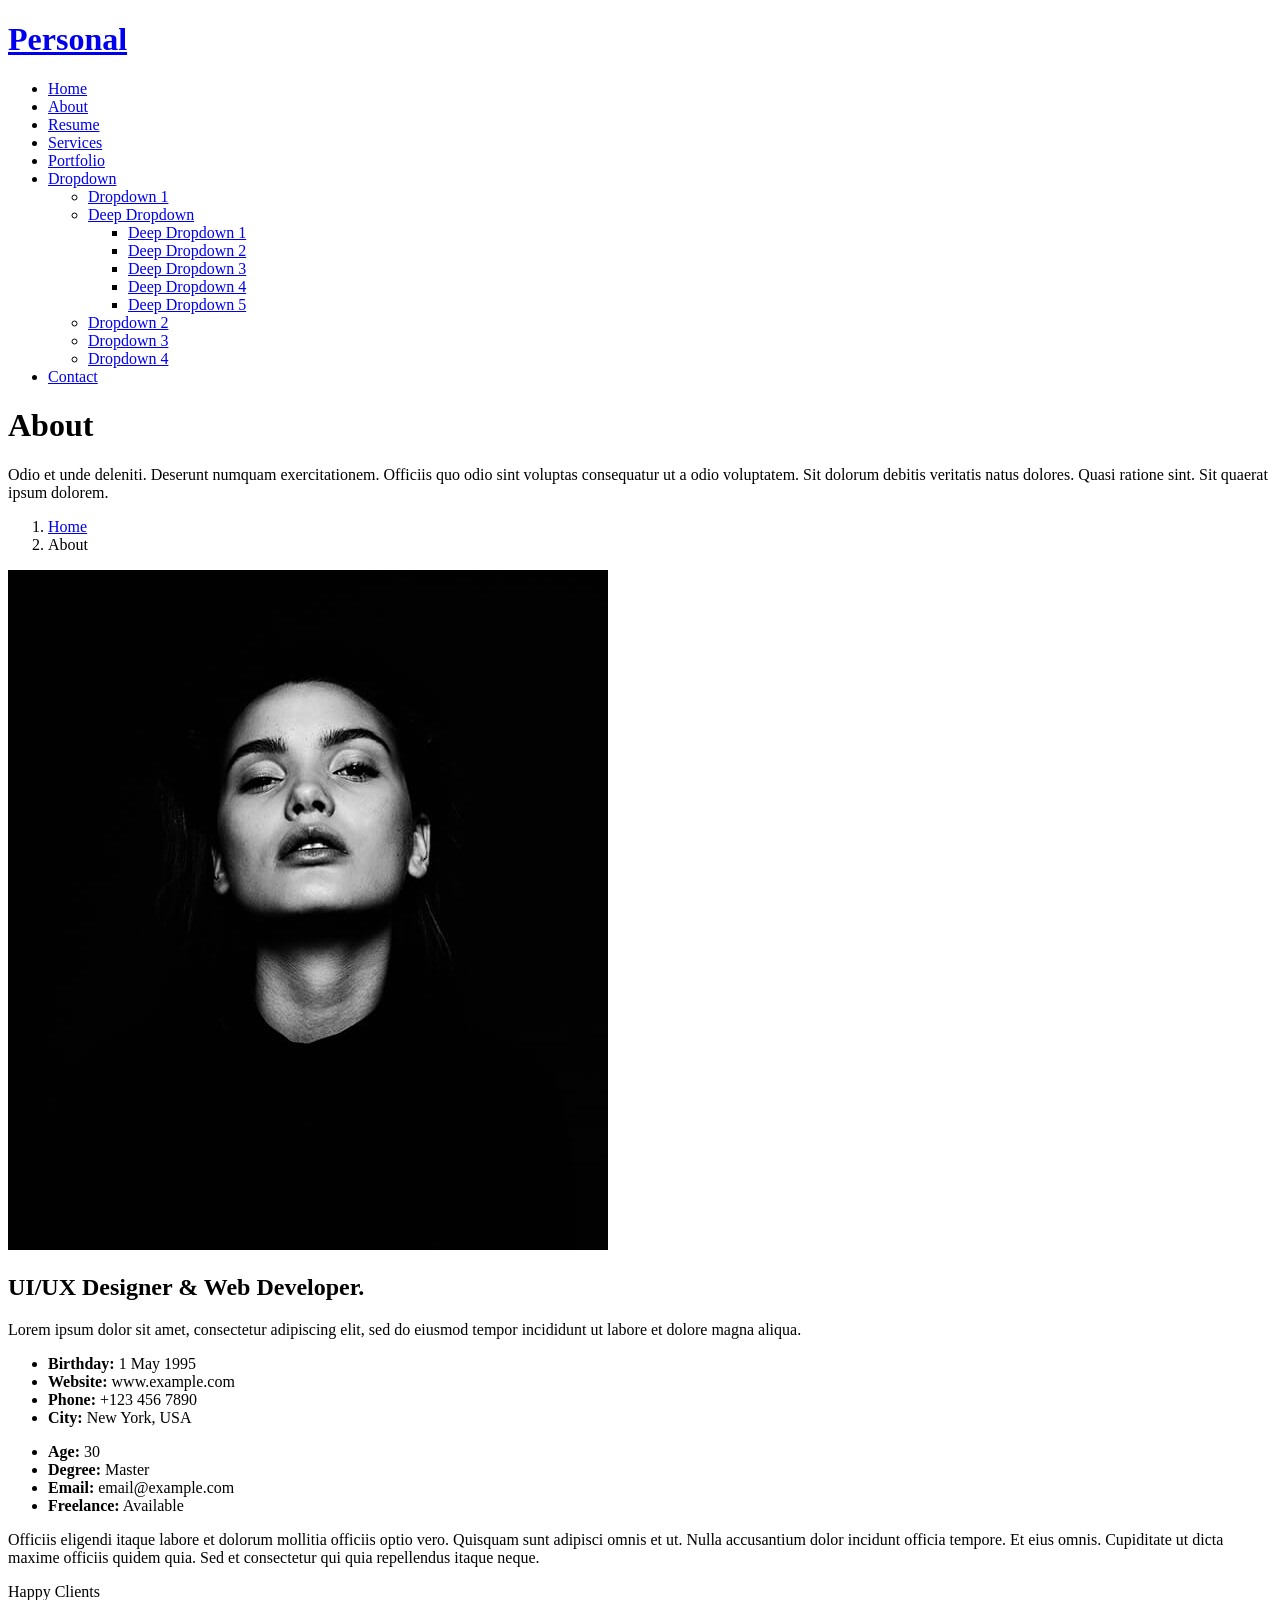
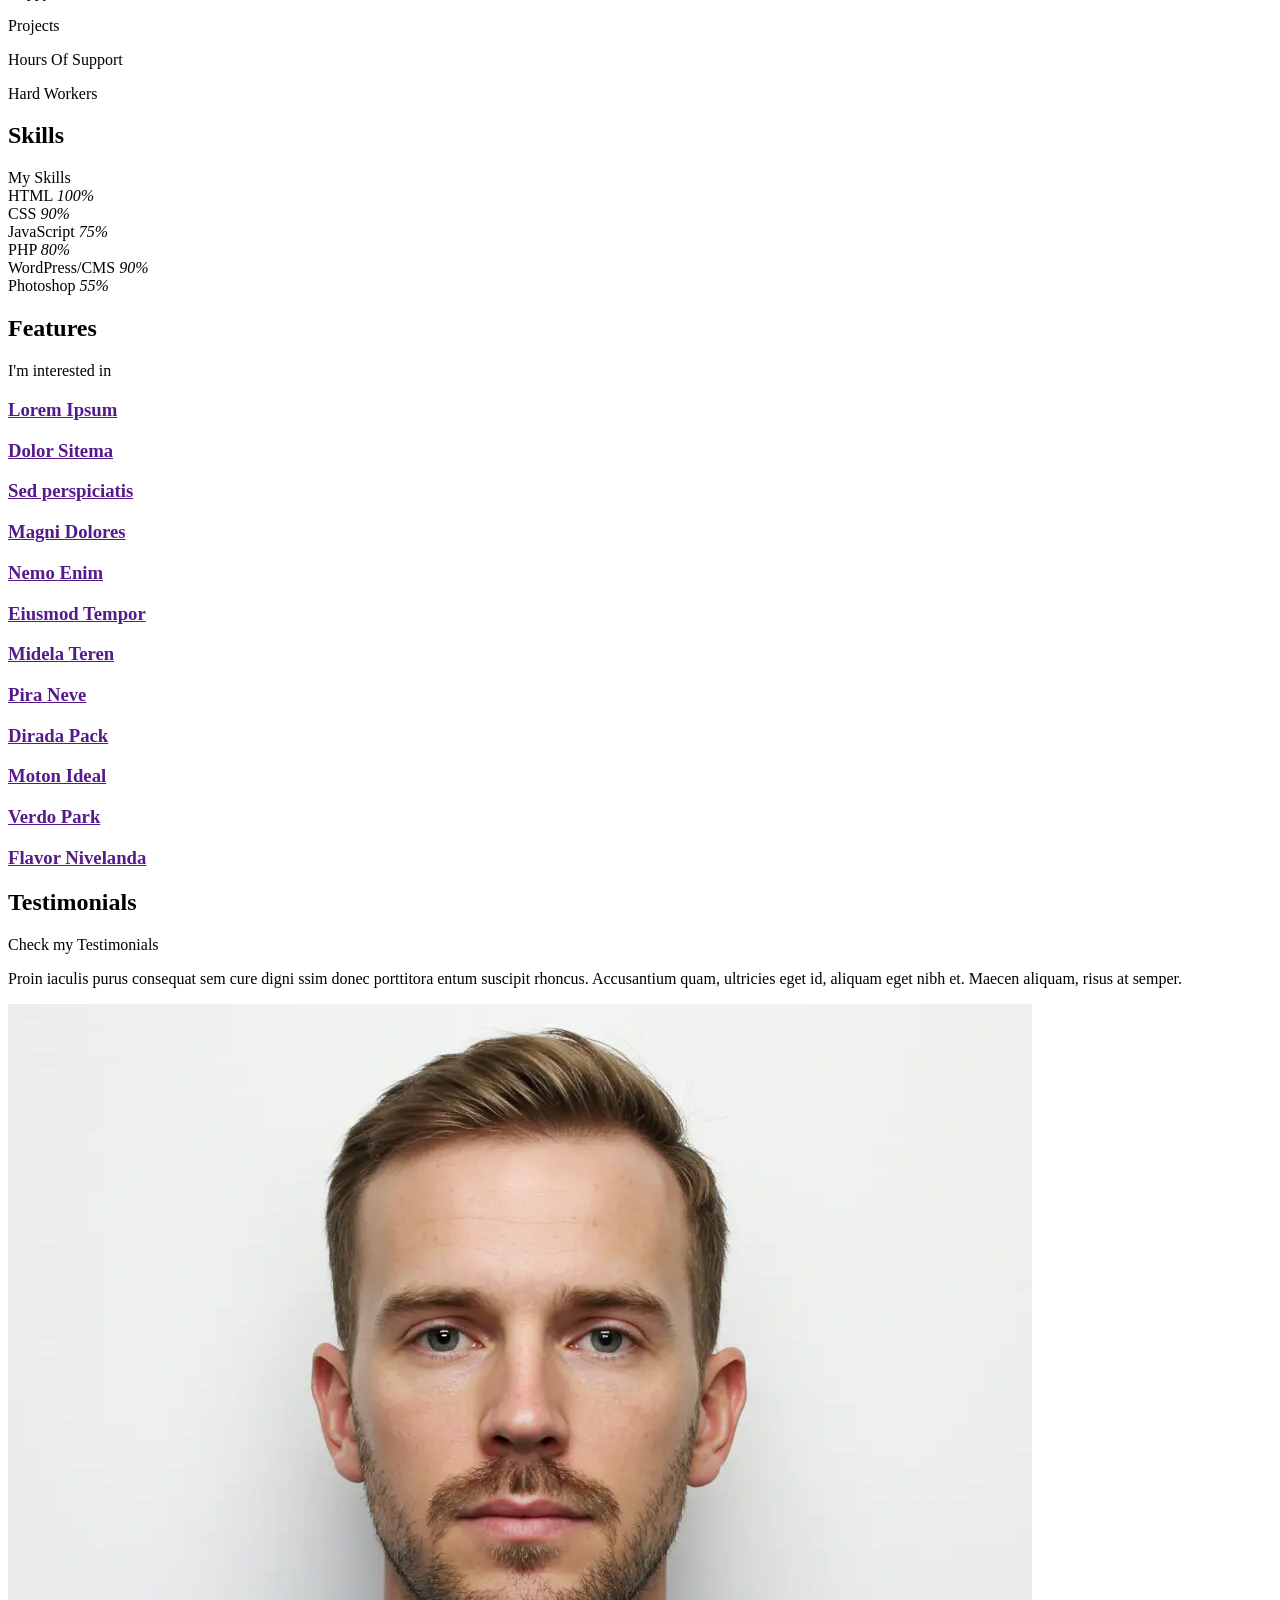
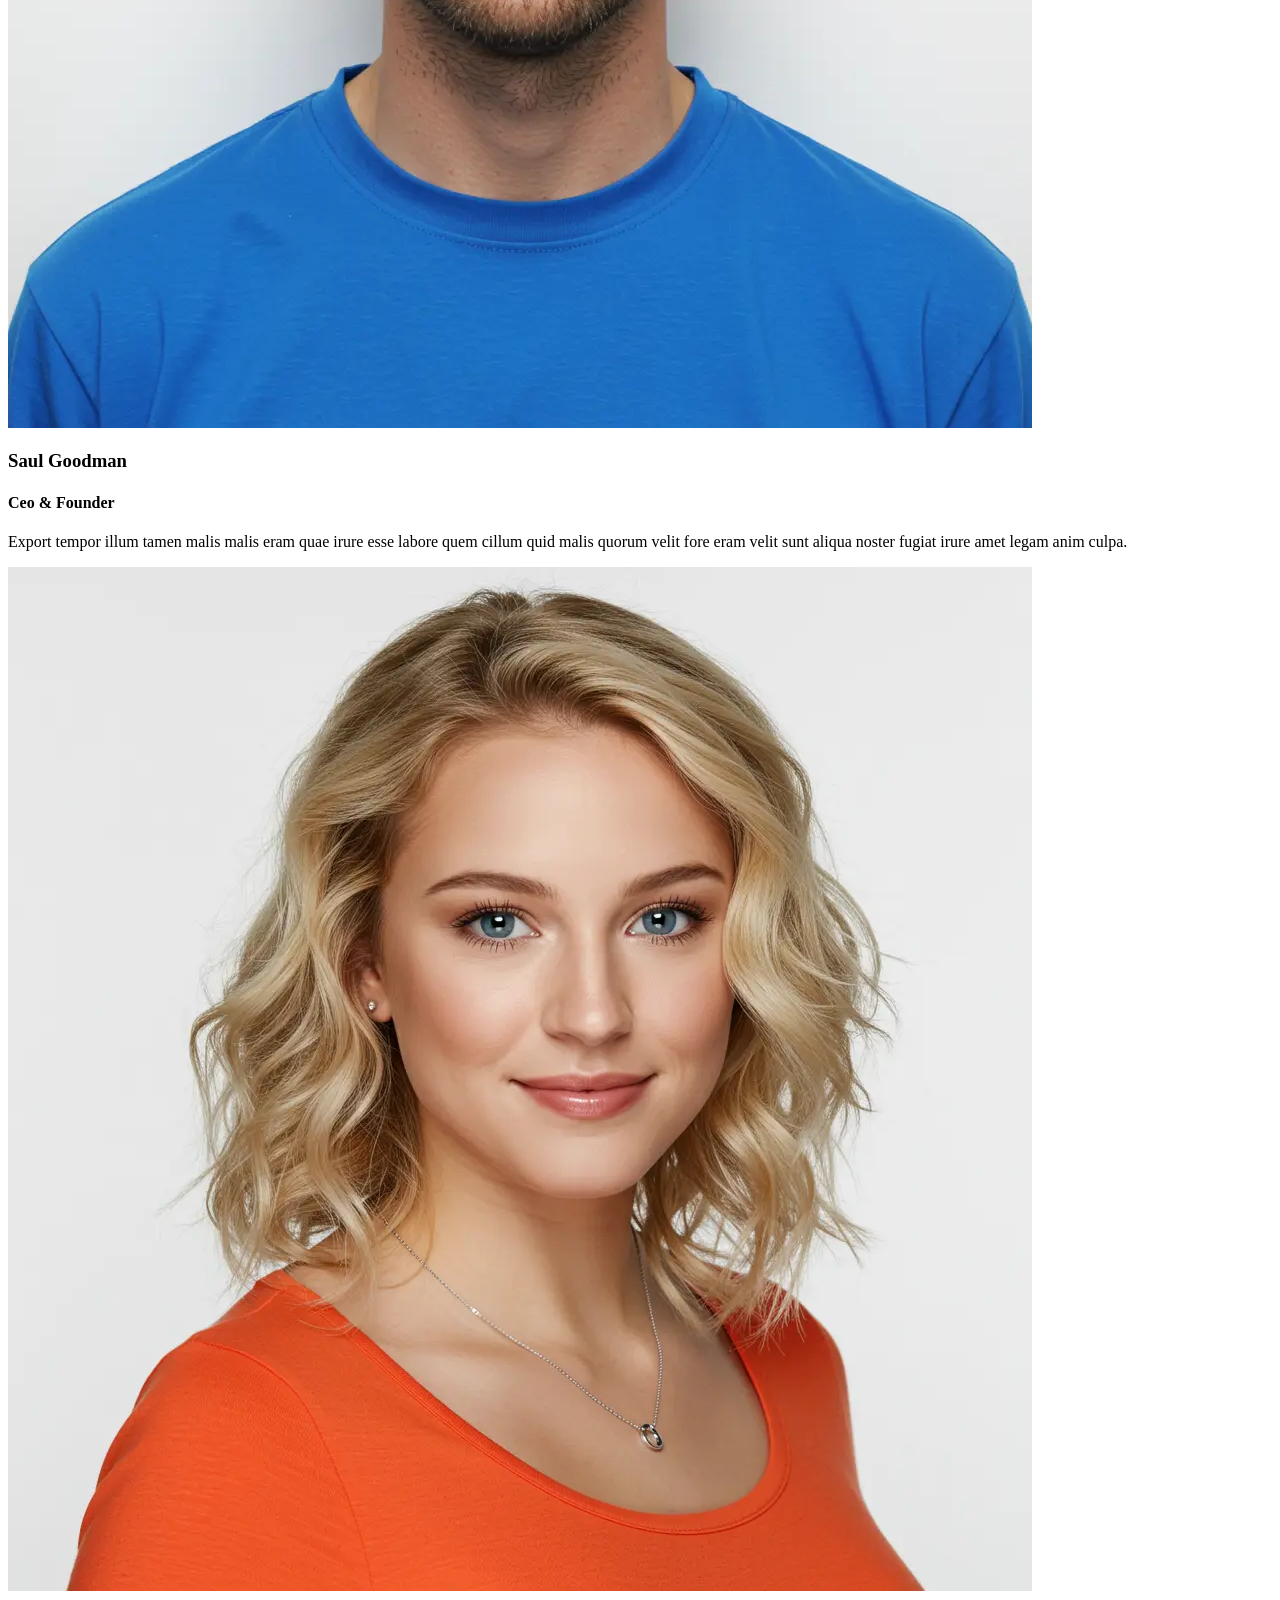
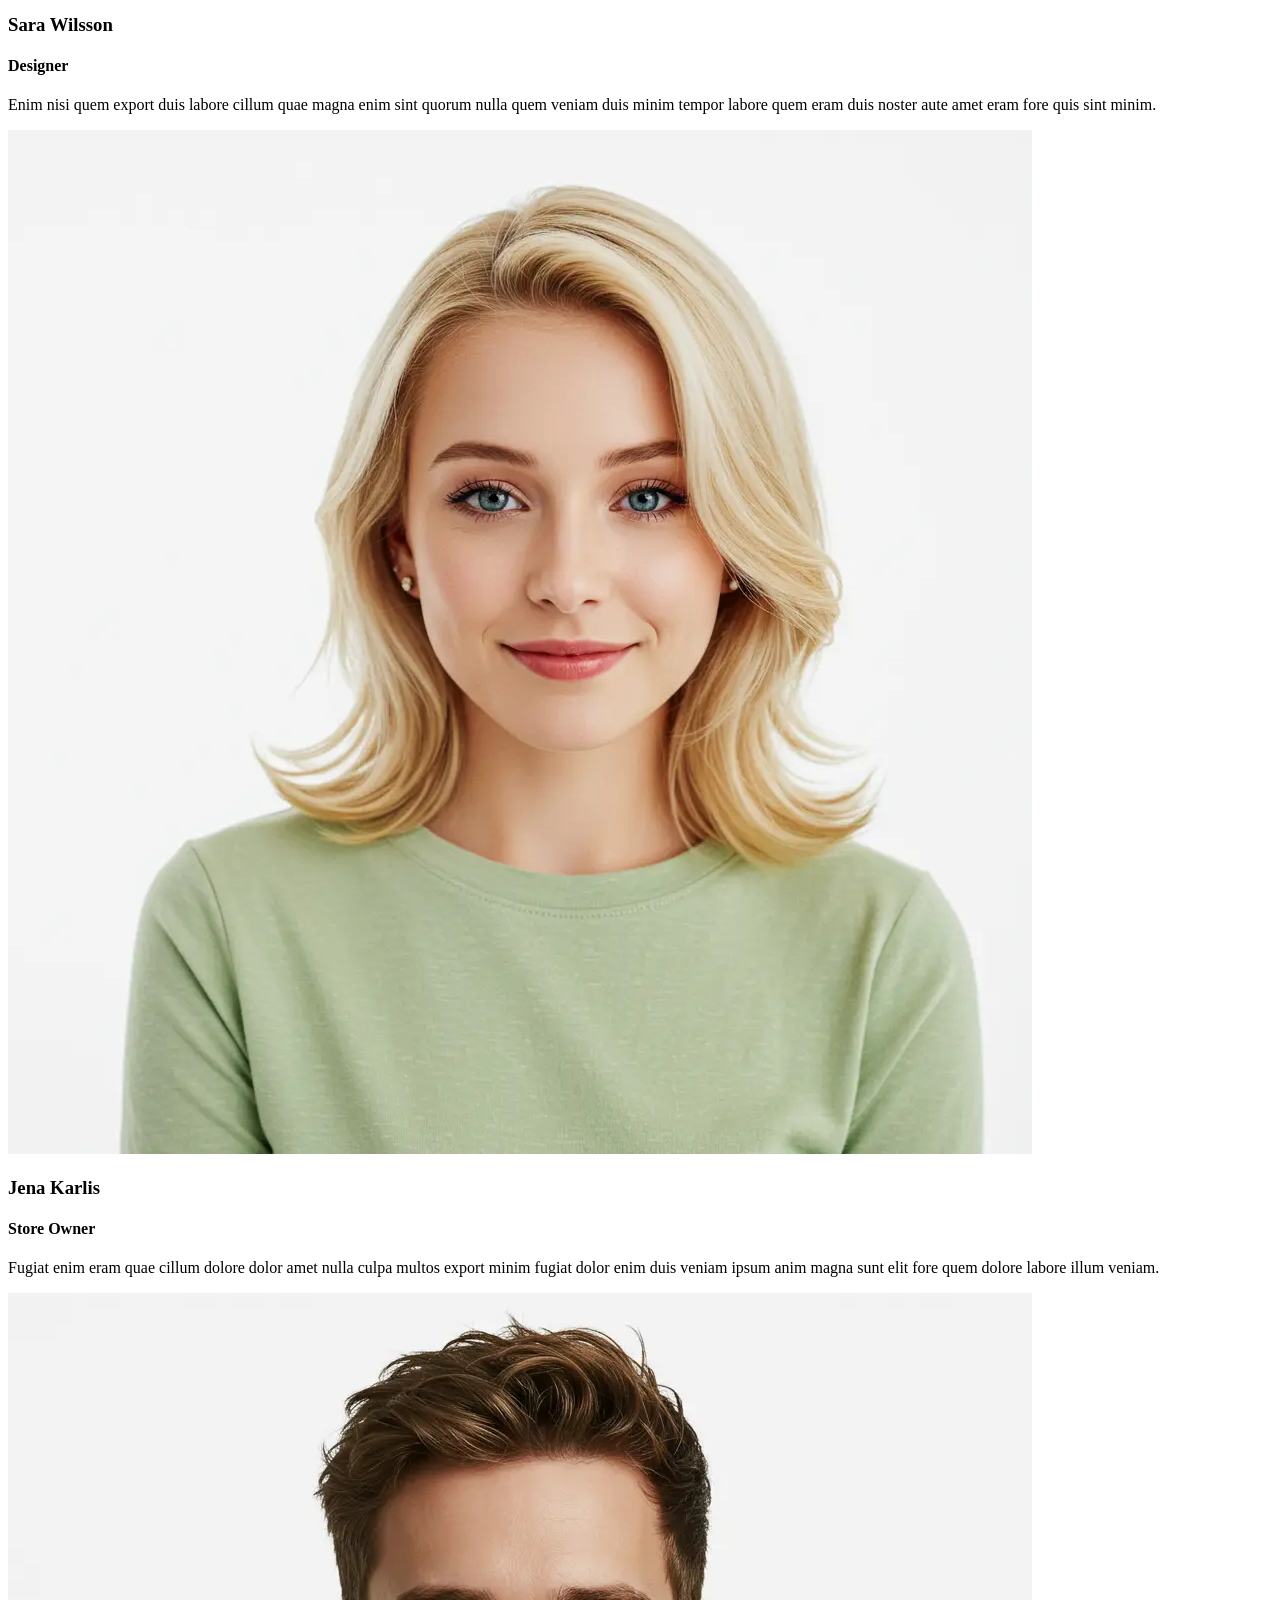
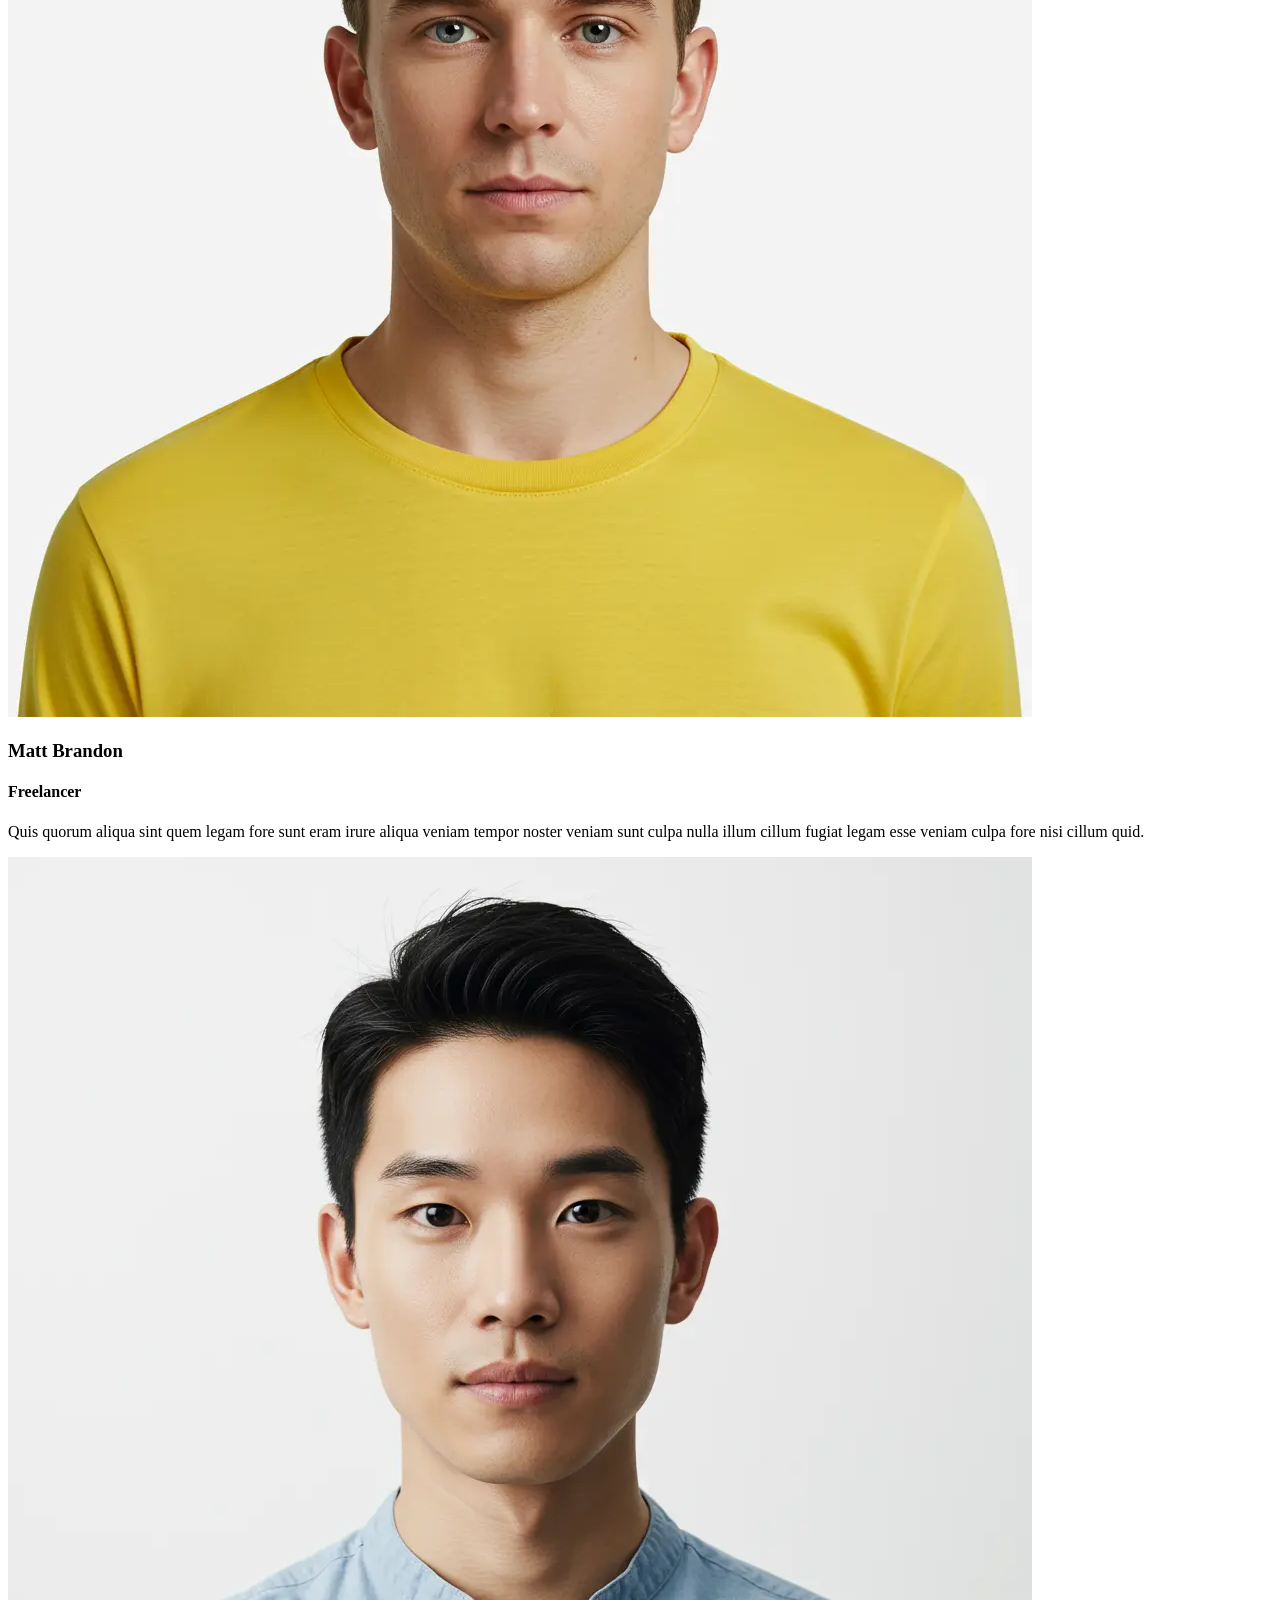
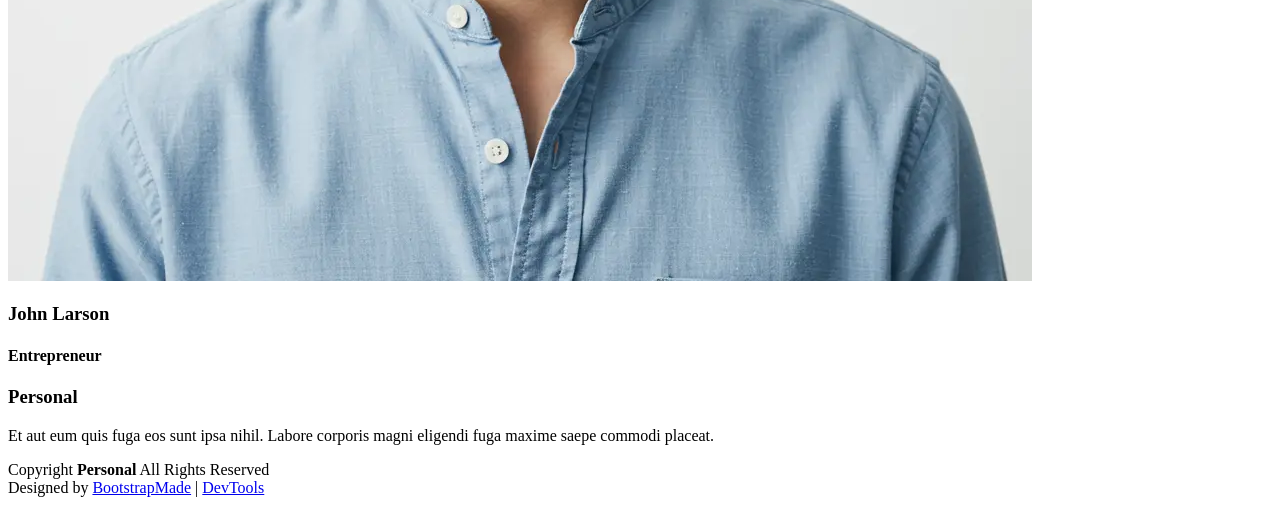
==== about.html @ 56491e55 "premier import" ====
<!DOCTYPE html>
<html lang="en">

<head>
  <meta charset="utf-8">
  <meta content="width=device-width, initial-scale=1.0" name="viewport">
  <title>About - Personal Bootstrap Template</title>
  <meta name="description" content="">
  <meta name="keywords" content="">

  <!-- Favicons -->
  <link href="assets/img/favicon.png" rel="icon">
  <link href="assets/img/apple-touch-icon.png" rel="apple-touch-icon">

  <!-- Fonts -->
  <link href="https://fonts.googleapis.com" rel="preconnect">
  <link href="https://fonts.gstatic.com" rel="preconnect" crossorigin>
  <link href="https://fonts.googleapis.com/css2?family=Roboto:ital,wght@0,100;0,300;0,400;0,500;0,700;0,900;1,100;1,300;1,400;1,500;1,700;1,900&family=Poppins:ital,wght@0,100;0,200;0,300;0,400;0,500;0,600;0,700;0,800;0,900;1,100;1,200;1,300;1,400;1,500;1,600;1,700;1,800;1,900&family=Raleway:ital,wght@0,100;0,200;0,300;0,400;0,500;0,600;0,700;0,800;0,900;1,100;1,200;1,300;1,400;1,500;1,600;1,700;1,800;1,900&display=swap" rel="stylesheet">

  <!-- Vendor CSS Files -->
  <link href="assets/vendor/bootstrap/css/bootstrap.min.css" rel="stylesheet">
  <link href="assets/vendor/bootstrap-icons/bootstrap-icons.css" rel="stylesheet">
  <link href="assets/vendor/aos/aos.css" rel="stylesheet">
  <link href="assets/vendor/swiper/swiper-bundle.min.css" rel="stylesheet">
  <link href="assets/vendor/glightbox/css/glightbox.min.css" rel="stylesheet">

  <!-- Main CSS File -->
  <link href="assets/css/main.css" rel="stylesheet">

  <!-- =======================================================
  * Template Name: Personal
  * Template URL: https://bootstrapmade.com/personal-free-resume-bootstrap-template/
  * Updated: Mar 05 2025 with Bootstrap v5.3.3
  * Author: BootstrapMade.com
  * License: https://bootstrapmade.com/license/
  ======================================================== -->
</head>

<body class="about-page">

  <header id="header" class="header d-flex align-items-center fixed-top">
    <div class="container-fluid container-xl position-relative d-flex align-items-center justify-content-between">

      <a href="index.html" class="logo d-flex align-items-center">
        <!-- Uncomment the line below if you also wish to use an image logo -->
        <!-- <img src="assets/img/logo.webp" alt=""> -->
        <h1 class="sitename">Personal</h1>
      </a>

      <nav id="navmenu" class="navmenu">
        <ul>
          <li><a href="index.html">Home</a></li>
          <li><a href="about.html" class="active">About</a></li>
          <li><a href="resume.html">Resume</a></li>
          <li><a href="services.html">Services</a></li>
          <li><a href="portfolio.html">Portfolio</a></li>
          <li class="dropdown"><a href="#"><span>Dropdown</span> <i class="bi bi-chevron-down toggle-dropdown"></i></a>
            <ul>
              <li><a href="#">Dropdown 1</a></li>
              <li class="dropdown"><a href="#"><span>Deep Dropdown</span> <i class="bi bi-chevron-down toggle-dropdown"></i></a>
                <ul>
                  <li><a href="#">Deep Dropdown 1</a></li>
                  <li><a href="#">Deep Dropdown 2</a></li>
                  <li><a href="#">Deep Dropdown 3</a></li>
                  <li><a href="#">Deep Dropdown 4</a></li>
                  <li><a href="#">Deep Dropdown 5</a></li>
                </ul>
              </li>
              <li><a href="#">Dropdown 2</a></li>
              <li><a href="#">Dropdown 3</a></li>
              <li><a href="#">Dropdown 4</a></li>
            </ul>
          </li>
          <li><a href="contact.html">Contact</a></li>
        </ul>
        <i class="mobile-nav-toggle d-xl-none bi bi-list"></i>
      </nav>

    </div>
  </header>

  <main class="main">

    <!-- Page Title -->
    <div class="page-title" data-aos="fade">
      <div class="heading">
        <div class="container">
          <div class="row d-flex justify-content-center text-center">
            <div class="col-lg-8">
              <h1>About</h1>
              <p class="mb-0">Odio et unde deleniti. Deserunt numquam exercitationem. Officiis quo odio sint voluptas consequatur ut a odio voluptatem. Sit dolorum debitis veritatis natus dolores. Quasi ratione sint. Sit quaerat ipsum dolorem.</p>
            </div>
          </div>
        </div>
      </div>
      <nav class="breadcrumbs">
        <div class="container">
          <ol>
            <li><a href="index.html">Home</a></li>
            <li class="current">About</li>
          </ol>
        </div>
      </nav>
    </div><!-- End Page Title -->

    <!-- About Section -->
    <section id="about" class="about section">

      <div class="container" data-aos="fade-up" data-aos-delay="100">

        <div class="row gy-4 justify-content-center">
          <div class="col-lg-4">
            <img src="assets/img/profile-img.jpg" class="img-fluid" alt="">
          </div>
          <div class="col-lg-8 content">
            <h2>UI/UX Designer &amp; Web Developer.</h2>
            <p class="fst-italic py-3">
              Lorem ipsum dolor sit amet, consectetur adipiscing elit, sed do eiusmod tempor incididunt ut labore et dolore
              magna aliqua.
            </p>
            <div class="row">
              <div class="col-lg-6">
                <ul>
                  <li><i class="bi bi-chevron-right"></i> <strong>Birthday:</strong> <span>1 May 1995</span></li>
                  <li><i class="bi bi-chevron-right"></i> <strong>Website:</strong> <span>www.example.com</span></li>
                  <li><i class="bi bi-chevron-right"></i> <strong>Phone:</strong> <span>+123 456 7890</span></li>
                  <li><i class="bi bi-chevron-right"></i> <strong>City:</strong> <span>New York, USA</span></li>
                </ul>
              </div>
              <div class="col-lg-6">
                <ul>
                  <li><i class="bi bi-chevron-right"></i> <strong>Age:</strong> <span>30</span></li>
                  <li><i class="bi bi-chevron-right"></i> <strong>Degree:</strong> <span>Master</span></li>
                  <li><i class="bi bi-chevron-right"></i> <strong>Email:</strong> <span>email@example.com</span></li>
                  <li><i class="bi bi-chevron-right"></i> <strong>Freelance:</strong> <span>Available</span></li>
                </ul>
              </div>
            </div>
            <p class="py-3">
              Officiis eligendi itaque labore et dolorum mollitia officiis optio vero. Quisquam sunt adipisci omnis et ut. Nulla accusantium dolor incidunt officia tempore. Et eius omnis.
              Cupiditate ut dicta maxime officiis quidem quia. Sed et consectetur qui quia repellendus itaque neque.
            </p>
          </div>
        </div>

      </div>

    </section><!-- /About Section -->

    <!-- Stats Section -->
    <section id="stats" class="stats section">

      <div class="container" data-aos="fade-up" data-aos-delay="100">

        <div class="row gy-4">

          <div class="col-lg-3 col-md-6 d-flex flex-column align-items-center">
            <i class="bi bi-emoji-smile"></i>
            <div class="stats-item">
              <span data-purecounter-start="0" data-purecounter-end="232" data-purecounter-duration="1" class="purecounter"></span>
              <p>Happy Clients</p>
            </div>
          </div><!-- End Stats Item -->

          <div class="col-lg-3 col-md-6 d-flex flex-column align-items-center">
            <i class="bi bi-journal-richtext"></i>
            <div class="stats-item">
              <span data-purecounter-start="0" data-purecounter-end="521" data-purecounter-duration="1" class="purecounter"></span>
              <p>Projects</p>
            </div>
          </div><!-- End Stats Item -->

          <div class="col-lg-3 col-md-6 d-flex flex-column align-items-center">
            <i class="bi bi-headset"></i>
            <div class="stats-item">
              <span data-purecounter-start="0" data-purecounter-end="1463" data-purecounter-duration="1" class="purecounter"></span>
              <p>Hours Of Support</p>
            </div>
          </div><!-- End Stats Item -->

          <div class="col-lg-3 col-md-6 d-flex flex-column align-items-center">
            <i class="bi bi-people"></i>
            <div class="stats-item">
              <span data-purecounter-start="0" data-purecounter-end="15" data-purecounter-duration="1" class="purecounter"></span>
              <p>Hard Workers</p>
            </div>
          </div><!-- End Stats Item -->

        </div>

      </div>

    </section><!-- /Stats Section -->

    <!-- Skills Section -->
    <section id="skills" class="skills section">

      <!-- Section Title -->
      <div class="container section-title" data-aos="fade-up">
        <h2>Skills</h2>
        <div><span>My</span> <span class="description-title">Skills</span></div>
      </div><!-- End Section Title -->

      <div class="container" data-aos="fade-up" data-aos-delay="100">

        <div class="row skills-content skills-animation">

          <div class="col-lg-6">

            <div class="progress">
              <span class="skill"><span>HTML</span> <i class="val">100%</i></span>
              <div class="progress-bar-wrap">
                <div class="progress-bar" role="progressbar" aria-valuenow="100" aria-valuemin="0" aria-valuemax="100"></div>
              </div>
            </div><!-- End Skills Item -->

            <div class="progress">
              <span class="skill"><span>CSS</span> <i class="val">90%</i></span>
              <div class="progress-bar-wrap">
                <div class="progress-bar" role="progressbar" aria-valuenow="90" aria-valuemin="0" aria-valuemax="100"></div>
              </div>
            </div><!-- End Skills Item -->

            <div class="progress">
              <span class="skill"><span>JavaScript</span> <i class="val">75%</i></span>
              <div class="progress-bar-wrap">
                <div class="progress-bar" role="progressbar" aria-valuenow="75" aria-valuemin="0" aria-valuemax="100"></div>
              </div>
            </div><!-- End Skills Item -->

          </div>

          <div class="col-lg-6">

            <div class="progress">
              <span class="skill"><span>PHP</span> <i class="val">80%</i></span>
              <div class="progress-bar-wrap">
                <div class="progress-bar" role="progressbar" aria-valuenow="80" aria-valuemin="0" aria-valuemax="100"></div>
              </div>
            </div><!-- End Skills Item -->

            <div class="progress">
              <span class="skill"><span>WordPress/CMS</span> <i class="val">90%</i></span>
              <div class="progress-bar-wrap">
                <div class="progress-bar" role="progressbar" aria-valuenow="90" aria-valuemin="0" aria-valuemax="100"></div>
              </div>
            </div><!-- End Skills Item -->

            <div class="progress">
              <span class="skill"><span>Photoshop</span> <i class="val">55%</i></span>
              <div class="progress-bar-wrap">
                <div class="progress-bar" role="progressbar" aria-valuenow="55" aria-valuemin="0" aria-valuemax="100"></div>
              </div>
            </div><!-- End Skills Item -->

          </div>

        </div>

      </div>

    </section><!-- /Skills Section -->

    <!-- Interests Section -->
    <section id="interests" class="interests section">

      <!-- Section Title -->
      <div class="container section-title" data-aos="fade-up">
        <h2>Features</h2>
        <div><span>I'm</span> <span class="description-title">interested in</span></div>
      </div><!-- End Section Title -->

      <div class="container">

        <div class="row gy-4">

          <div class="col-lg-3 col-md-4" data-aos="fade-up" data-aos-delay="100">
            <div class="features-item">
              <i class="bi bi-eye" style="color: #ffbb2c;"></i>
              <h3><a href="" class="stretched-link">Lorem Ipsum</a></h3>
            </div>
          </div><!-- End Feature Item -->

          <div class="col-lg-3 col-md-4" data-aos="fade-up" data-aos-delay="200">
            <div class="features-item">
              <i class="bi bi-infinity" style="color: #5578ff;"></i>
              <h3><a href="" class="stretched-link">Dolor Sitema</a></h3>
            </div>
          </div><!-- End Feature Item -->

          <div class="col-lg-3 col-md-4" data-aos="fade-up" data-aos-delay="300">
            <div class="features-item">
              <i class="bi bi-mortarboard" style="color: #e80368;"></i>
              <h3><a href="" class="stretched-link">Sed perspiciatis</a></h3>
            </div>
          </div><!-- End Feature Item -->

          <div class="col-lg-3 col-md-4" data-aos="fade-up" data-aos-delay="400">
            <div class="features-item">
              <i class="bi bi-nut" style="color: #e361ff;"></i>
              <h3><a href="" class="stretched-link">Magni Dolores</a></h3>
            </div>
          </div><!-- End Feature Item -->

          <div class="col-lg-3 col-md-4" data-aos="fade-up" data-aos-delay="500">
            <div class="features-item">
              <i class="bi bi-shuffle" style="color: #47aeff;"></i>
              <h3><a href="" class="stretched-link">Nemo Enim</a></h3>
            </div>
          </div><!-- End Feature Item -->

          <div class="col-lg-3 col-md-4" data-aos="fade-up" data-aos-delay="600">
            <div class="features-item">
              <i class="bi bi-star" style="color: #ffa76e;"></i>
              <h3><a href="" class="stretched-link">Eiusmod Tempor</a></h3>
            </div>
          </div><!-- End Feature Item -->

          <div class="col-lg-3 col-md-4" data-aos="fade-up" data-aos-delay="700">
            <div class="features-item">
              <i class="bi bi-x-diamond" style="color: #11dbcf;"></i>
              <h3><a href="" class="stretched-link">Midela Teren</a></h3>
            </div>
          </div><!-- End Feature Item -->

          <div class="col-lg-3 col-md-4" data-aos="fade-up" data-aos-delay="800">
            <div class="features-item">
              <i class="bi bi-camera-video" style="color: #4233ff;"></i>
              <h3><a href="" class="stretched-link">Pira Neve</a></h3>
            </div>
          </div><!-- End Feature Item -->

          <div class="col-lg-3 col-md-4" data-aos="fade-up" data-aos-delay="900">
            <div class="features-item">
              <i class="bi bi-command" style="color: #b2904f;"></i>
              <h3><a href="" class="stretched-link">Dirada Pack</a></h3>
            </div>
          </div><!-- End Feature Item -->

          <div class="col-lg-3 col-md-4" data-aos="fade-up" data-aos-delay="1000">
            <div class="features-item">
              <i class="bi bi-dribbble" style="color: #b20969;"></i>
              <h3><a href="" class="stretched-link">Moton Ideal</a></h3>
            </div>
          </div><!-- End Feature Item -->

          <div class="col-lg-3 col-md-4" data-aos="fade-up" data-aos-delay="1100">
            <div class="features-item">
              <i class="bi bi-activity" style="color: #ff5828;"></i>
              <h3><a href="" class="stretched-link">Verdo Park</a></h3>
            </div>
          </div><!-- End Feature Item -->

          <div class="col-lg-3 col-md-4" data-aos="fade-up" data-aos-delay="1200">
            <div class="features-item">
              <i class="bi bi-brightness-high" style="color: #29cc61;"></i>
              <h3><a href="" class="stretched-link">Flavor Nivelanda</a></h3>
            </div>
          </div><!-- End Feature Item -->

        </div>

      </div>

    </section><!-- /Interests Section -->

    <!-- Testimonials Section -->
    <section id="testimonials" class="testimonials section">

      <!-- Section Title -->
      <div class="container section-title" data-aos="fade-up">
        <h2>Testimonials</h2>
        <div><span>Check my</span> <span class="description-title">Testimonials</span></div>
      </div><!-- End Section Title -->

      <div class="container" data-aos="fade-up" data-aos-delay="100">

        <div class="swiper init-swiper" data-speed="600" data-delay="5000">
          <script type="application/json" class="swiper-config">
            {
              "loop": true,
              "speed": 600,
              "autoplay": {
                "delay": 5000
              },
              "slidesPerView": "auto",
              "pagination": {
                "el": ".swiper-pagination",
                "type": "bullets",
                "clickable": true
              },
              "breakpoints": {
                "320": {
                  "slidesPerView": 1,
                  "spaceBetween": 40
                },
                "1200": {
                  "slidesPerView": 3,
                  "spaceBetween": 20
                }
              }
            }
          </script>
          <div class="swiper-wrapper">

            <div class="swiper-slide">
              <div class="testimonial-item" "="">
            <p>
              <i class=" bi bi-quote quote-icon-left"></i>
                <span>Proin iaculis purus consequat sem cure digni ssim donec porttitora entum suscipit rhoncus. Accusantium quam, ultricies eget id, aliquam eget nibh et. Maecen aliquam, risus at semper.</span>
                <i class="bi bi-quote quote-icon-right"></i>
                </p>
                <img src="assets/img/person/person-m-9.webp" class="testimonial-img" alt="">
                <h3>Saul Goodman</h3>
                <h4>Ceo &amp; Founder</h4>
              </div>
            </div><!-- End testimonial item -->

            <div class="swiper-slide">
              <div class="testimonial-item">
                <p>
                  <i class="bi bi-quote quote-icon-left"></i>
                  <span>Export tempor illum tamen malis malis eram quae irure esse labore quem cillum quid malis quorum velit fore eram velit sunt aliqua noster fugiat irure amet legam anim culpa.</span>
                  <i class="bi bi-quote quote-icon-right"></i>
                </p>
                <img src="assets/img/person/person-f-5.webp" class="testimonial-img" alt="">
                <h3>Sara Wilsson</h3>
                <h4>Designer</h4>
              </div>
            </div><!-- End testimonial item -->

            <div class="swiper-slide">
              <div class="testimonial-item">
                <p>
                  <i class="bi bi-quote quote-icon-left"></i>
                  <span>Enim nisi quem export duis labore cillum quae magna enim sint quorum nulla quem veniam duis minim tempor labore quem eram duis noster aute amet eram fore quis sint minim.</span>
                  <i class="bi bi-quote quote-icon-right"></i>
                </p>
                <img src="assets/img/person/person-f-12.webp" class="testimonial-img" alt="">
                <h3>Jena Karlis</h3>
                <h4>Store Owner</h4>
              </div>
            </div><!-- End testimonial item -->

            <div class="swiper-slide">
              <div class="testimonial-item">
                <p>
                  <i class="bi bi-quote quote-icon-left"></i>
                  <span>Fugiat enim eram quae cillum dolore dolor amet nulla culpa multos export minim fugiat dolor enim duis veniam ipsum anim magna sunt elit fore quem dolore labore illum veniam.</span>
                  <i class="bi bi-quote quote-icon-right"></i>
                </p>
                <img src="assets/img/person/person-m-12.webp" class="testimonial-img" alt="">
                <h3>Matt Brandon</h3>
                <h4>Freelancer</h4>
              </div>
            </div><!-- End testimonial item -->

            <div class="swiper-slide">
              <div class="testimonial-item">
                <p>
                  <i class="bi bi-quote quote-icon-left"></i>
                  <span>Quis quorum aliqua sint quem legam fore sunt eram irure aliqua veniam tempor noster veniam sunt culpa nulla illum cillum fugiat legam esse veniam culpa fore nisi cillum quid.</span>
                  <i class="bi bi-quote quote-icon-right"></i>
                </p>
                <img src="assets/img/person/person-m-13.webp" class="testimonial-img" alt="">
                <h3>John Larson</h3>
                <h4>Entrepreneur</h4>
              </div>
            </div><!-- End testimonial item -->

          </div>
          <div class="swiper-pagination"></div>
        </div>

      </div>

    </section><!-- /Testimonials Section -->

  </main>

  <footer id="footer" class="footer dark-background">
    <div class="container">
      <h3 class="sitename">Personal</h3>
      <p>Et aut eum quis fuga eos sunt ipsa nihil. Labore corporis magni eligendi fuga maxime saepe commodi placeat.</p>
      <div class="social-links d-flex justify-content-center">
        <a href=""><i class="bi bi-twitter-x"></i></a>
        <a href=""><i class="bi bi-facebook"></i></a>
        <a href=""><i class="bi bi-instagram"></i></a>
        <a href=""><i class="bi bi-skype"></i></a>
        <a href=""><i class="bi bi-linkedin"></i></a>
      </div>
      <div class="container">
        <div class="copyright">
          <span>Copyright</span> <strong class="px-1 sitename">Personal</strong> <span>All Rights Reserved</span>
        </div>
        <div class="credits">
          <!-- All the links in the footer should remain intact. -->
          <!-- You can delete the links only if you've purchased the pro version. -->
          <!-- Licensing information: https://bootstrapmade.com/license/ -->
          <!-- Purchase the pro version with working PHP/AJAX contact form: [buy-url] -->
          Designed by <a href="https://bootstrapmade.com/">BootstrapMade</a> | <a href="https://bootstrapmade.com/tools/">DevTools</a>
        </div>
      </div>
    </div>
  </footer>

  <!-- Scroll Top -->
  <a href="#" id="scroll-top" class="scroll-top d-flex align-items-center justify-content-center"><i class="bi bi-arrow-up-short"></i></a>

  <!-- Preloader -->
  <div id="preloader"></div>

  <!-- Vendor JS Files -->
  <script src="assets/vendor/bootstrap/js/bootstrap.bundle.min.js"></script>
  <script src="assets/vendor/php-email-form/validate.js"></script>
  <script src="assets/vendor/aos/aos.js"></script>
  <script src="assets/vendor/typed.js/typed.umd.js"></script>
  <script src="assets/vendor/purecounter/purecounter_vanilla.js"></script>
  <script src="assets/vendor/waypoints/noframework.waypoints.js"></script>
  <script src="assets/vendor/swiper/swiper-bundle.min.js"></script>
  <script src="assets/vendor/glightbox/js/glightbox.min.js"></script>
  <script src="assets/vendor/imagesloaded/imagesloaded.pkgd.min.js"></script>
  <script src="assets/vendor/isotope-layout/isotope.pkgd.min.js"></script>

  <!-- Main JS File -->
  <script src="assets/js/main.js"></script>

</body>

</html>
---- assets/css/main.css ----
/**
* Template Name: Personal
* Template URL: https://bootstrapmade.com/personal-free-resume-bootstrap-template/
* Updated: Mar 05 2025 with Bootstrap v5.3.3
* Author: BootstrapMade.com
* License: https://bootstrapmade.com/license/
*/

/*--------------------------------------------------------------
# Font & Color Variables
# Help: https://bootstrapmade.com/color-system/
--------------------------------------------------------------*/
/* Fonts */
:root {
  --default-font: "Roboto",  system-ui, -apple-system, "Segoe UI", Roboto, "Helvetica Neue", Arial, "Noto Sans", "Liberation Sans", sans-serif, "Apple Color Emoji", "Segoe UI Emoji", "Segoe UI Symbol", "Noto Color Emoji";
  --heading-font: "Raleway",  sans-serif;
  --nav-font: "Poppins",  sans-serif;
}

/* Global Colors - The following color variables are used throughout the website. Updating them here will change the color scheme of the entire website */
:root { 
  --background-color: #000000; /* Background color for the entire website, including individual sections */
  --default-color: #fafafa; /* Default color used for the majority of the text content across the entire website */
  --heading-color: #ffffff; /* Color for headings, subheadings and title throughout the website */
  --accent-color: #18d26e; /* Accent color that represents your brand on the website. It's used for buttons, links, and other elements that need to stand out */
  --surface-color: #1a1a1a; /* The surface color is used as a background of boxed elements within sections, such as cards, icon boxes, or other elements that require a visual separation from the global background. */
  --contrast-color: #000000; /* Contrast color for text, ensuring readability against backgrounds of accent, heading, or default colors. */
}

/* Nav Menu Colors - The following color variables are used specifically for the navigation menu. They are separate from the global colors to allow for more customization options */
:root {
  --nav-color: #fafafa;  /* The default color of the main navmenu links */
  --nav-hover-color: #18d26e; /* Applied to main navmenu links when they are hovered over or active */
  --nav-mobile-background-color: #1a1a1a; /* Used as the background color for mobile navigation menu */
  --nav-dropdown-background-color: #1a1a1a; /* Used as the background color for dropdown items that appear when hovering over primary navigation items */
  --nav-dropdown-color: #fafafa; /* Used for navigation links of the dropdown items in the navigation menu. */
  --nav-dropdown-hover-color: #18d26e; /* Similar to --nav-hover-color, this color is applied to dropdown navigation links when they are hovered over. */
}

/* Color Presets - These classes override global colors when applied to any section or element, providing reuse of the sam color scheme. */

.light-background {
  --background-color: #1a1a1a;
  --surface-color: #343434;
}

.dark-background {
  --background-color: rgba(15, 15, 15, 0.975);
  --default-color: #ffffff;
  --heading-color: #ffffff;
  --surface-color: #292929f9;
  --contrast-color: #000000;
}

/* Smooth scroll */
:root {
  scroll-behavior: smooth;
}

/*--------------------------------------------------------------
# General Styling & Shared Classes
--------------------------------------------------------------*/
body {
  color: var(--default-color);
  background-color: var(--background-color);
  font-family: var(--default-font);
}

a {
  color: var(--accent-color);
  text-decoration: none;
  transition: 0.3s;
}

a:hover {
  color: color-mix(in srgb, var(--accent-color), transparent 25%);
  text-decoration: none;
}

h1,
h2,
h3,
h4,
h5,
h6 {
  color: var(--heading-color);
  font-family: var(--heading-font);
}

/* PHP Email Form Messages
------------------------------*/
.php-email-form .error-message {
  display: none;
  background: #df1529;
  color: #ffffff;
  text-align: left;
  padding: 15px;
  margin-bottom: 24px;
  font-weight: 600;
}

.php-email-form .sent-message {
  display: none;
  color: #ffffff;
  background: #059652;
  text-align: center;
  padding: 15px;
  margin-bottom: 24px;
  font-weight: 600;
}

.php-email-form .loading {
  display: none;
  background: var(--surface-color);
  text-align: center;
  padding: 15px;
  margin-bottom: 24px;
}

.php-email-form .loading:before {
  content: "";
  display: inline-block;
  border-radius: 50%;
  width: 24px;
  height: 24px;
  margin: 0 10px -6px 0;
  border: 3px solid var(--accent-color);
  border-top-color: var(--surface-color);
  animation: php-email-form-loading 1s linear infinite;
}

@keyframes php-email-form-loading {
  0% {
    transform: rotate(0deg);
  }

  100% {
    transform: rotate(360deg);
  }
}

/*--------------------------------------------------------------
# Global Header
--------------------------------------------------------------*/
.header {
  --background-color: rgba(0, 0, 0, 0);
  color: var(--default-color);
  background-color: var(--background-color);
  padding: 15px 0;
  transition: all 0.5s;
  z-index: 997;
}

.header .logo {
  line-height: 1;
}

.header .logo img {
  max-height: 32px;
  margin-right: 8px;
}

.header .logo h1 {
  font-size: 30px;
  margin: 0;
  font-weight: 700;
  color: var(--heading-color);
}

.scrolled .header {
  box-shadow: 0px 0 18px rgba(0, 0, 0, 0.1);
}

/* Global Header on Scroll
------------------------------*/
.scrolled .header {
  --background-color: rgba(0, 0, 0, 0.8);
}

/*--------------------------------------------------------------
# Navigation Menu
--------------------------------------------------------------*/
/* Desktop Navigation */
@media (min-width: 1200px) {
  .navmenu {
    padding: 0;
  }

  .navmenu ul {
    margin: 0;
    padding: 0;
    display: flex;
    list-style: none;
    align-items: center;
  }

  .navmenu li {
    position: relative;
  }

  .navmenu>ul>li {
    white-space: nowrap;
    padding: 15px 14px;
  }

  .navmenu>ul>li:last-child {
    padding-right: 0;
  }

  .navmenu a,
  .navmenu a:focus {
    color: var(--nav-color);
    font-size: 15px;
    padding: 0 2px;
    font-family: var(--nav-font);
    font-weight: 400;
    display: flex;
    align-items: center;
    justify-content: space-between;
    white-space: nowrap;
    transition: 0.3s;
    position: relative;
  }

  .navmenu a i,
  .navmenu a:focus i {
    font-size: 12px;
    line-height: 0;
    margin-left: 5px;
    transition: 0.3s;
  }

  .navmenu>ul>li>a:before {
    content: "";
    position: absolute;
    height: 2px;
    bottom: -6px;
    left: 0;
    background-color: var(--nav-hover-color);
    visibility: hidden;
    width: 0px;
    transition: all 0.3s ease-in-out 0s;
  }

  .navmenu a:hover:before,
  .navmenu li:hover>a:before,
  .navmenu .active:before {
    visibility: visible;
    width: 25px;
  }

  .navmenu li:hover>a,
  .navmenu .active,
  .navmenu .active:focus {
    color: var(--nav-hover-color);
  }

  .navmenu .dropdown ul {
    margin: 0;
    padding: 10px 0;
    background: var(--nav-dropdown-background-color);
    display: block;
    position: absolute;
    visibility: hidden;
    left: 14px;
    top: 130%;
    opacity: 0;
    transition: 0.3s;
    border-radius: 4px;
    z-index: 99;
    box-shadow: 0px 0px 30px rgba(0, 0, 0, 0.1);
  }

  .navmenu .dropdown ul li {
    min-width: 200px;
  }

  .navmenu .dropdown ul a {
    padding: 10px 20px;
    font-size: 15px;
    text-transform: none;
    color: var(--nav-dropdown-color);
  }

  .navmenu .dropdown ul a i {
    font-size: 12px;
  }

  .navmenu .dropdown ul a:hover,
  .navmenu .dropdown ul .active:hover,
  .navmenu .dropdown ul li:hover>a {
    color: var(--nav-dropdown-hover-color);
  }

  .navmenu .dropdown:hover>ul {
    opacity: 1;
    top: 100%;
    visibility: visible;
  }

  .navmenu .dropdown .dropdown ul {
    top: 0;
    left: -90%;
    visibility: hidden;
  }

  .navmenu .dropdown .dropdown:hover>ul {
    opacity: 1;
    top: 0;
    left: -100%;
    visibility: visible;
  }
}

/* Mobile Navigation */
@media (max-width: 1199px) {
  .mobile-nav-toggle {
    color: var(--nav-color);
    font-size: 28px;
    line-height: 0;
    margin-right: 10px;
    cursor: pointer;
    transition: color 0.3s;
  }

  .navmenu {
    padding: 0;
    z-index: 9997;
  }

  .navmenu ul {
    display: none;
    list-style: none;
    position: absolute;
    inset: 60px 20px 20px 20px;
    padding: 10px 0;
    margin: 0;
    border-radius: 6px;
    background-color: var(--nav-mobile-background-color);
    border: 1px solid color-mix(in srgb, var(--default-color), transparent 90%);
    box-shadow: none;
    overflow-y: auto;
    transition: 0.3s;
    z-index: 9998;
  }

  .navmenu a,
  .navmenu a:focus {
    color: var(--nav-dropdown-color);
    padding: 10px 20px;
    font-family: var(--nav-font);
    font-size: 17px;
    font-weight: 500;
    display: flex;
    align-items: center;
    justify-content: space-between;
    white-space: nowrap;
    transition: 0.3s;
  }

  .navmenu a i,
  .navmenu a:focus i {
    font-size: 12px;
    line-height: 0;
    margin-left: 5px;
    width: 30px;
    height: 30px;
    display: flex;
    align-items: center;
    justify-content: center;
    border-radius: 50%;
    transition: 0.3s;
    background-color: color-mix(in srgb, var(--accent-color), transparent 90%);
  }

  .navmenu a i:hover,
  .navmenu a:focus i:hover {
    background-color: var(--accent-color);
    color: var(--contrast-color);
  }

  .navmenu a:hover,
  .navmenu .active,
  .navmenu .active:focus {
    color: var(--nav-dropdown-hover-color);
  }

  .navmenu .active i,
  .navmenu .active:focus i {
    background-color: var(--accent-color);
    color: var(--contrast-color);
    transform: rotate(180deg);
  }

  .navmenu .dropdown ul {
    position: static;
    display: none;
    z-index: 99;
    padding: 10px 0;
    margin: 10px 20px;
    background-color: var(--nav-dropdown-background-color);
    transition: all 0.5s ease-in-out;
  }

  .navmenu .dropdown ul ul {
    background-color: rgba(33, 37, 41, 0.1);
  }

  .navmenu .dropdown>.dropdown-active {
    display: block;
    background-color: rgba(33, 37, 41, 0.03);
  }

  .mobile-nav-active {
    overflow: hidden;
  }

  .mobile-nav-active .mobile-nav-toggle {
    color: #fff;
    position: absolute;
    font-size: 32px;
    top: 15px;
    right: 15px;
    margin-right: 0;
    z-index: 9999;
  }

  .mobile-nav-active .navmenu {
    position: fixed;
    overflow: hidden;
    inset: 0;
    background: rgba(33, 37, 41, 0.8);
    transition: 0.3s;
  }

  .mobile-nav-active .navmenu>ul {
    display: block;
  }
}

/*--------------------------------------------------------------
# Global Footer
--------------------------------------------------------------*/
.footer {
  color: var(--default-color);
  background-color: var(--background-color);
  font-size: 14px;
  text-align: center;
  padding: 30px 0;
  position: relative;
}

.footer h3 {
  font-size: 36px;
  font-weight: 700;
  position: relative;
  padding: 0;
  margin: 0 0 15px 0;
}

.footer p {
  font-size: 15;
  font-style: italic;
  padding: 0;
  margin: 0 0 30px 0;
}

.footer .social-links {
  margin: 0 0 30px 0;
}

.footer .social-links a {
  font-size: 16px;
  display: flex;
  align-items: center;
  justify-content: center;
  background: var(--accent-color);
  color: var(--contrast-color);
  line-height: 1;
  margin: 0 4px;
  border-radius: 50%;
  text-align: center;
  width: 36px;
  height: 36px;
  transition: 0.3s;
}

.footer .social-links a:hover {
  background: color-mix(in srgb, var(--accent-color), transparent 20%);
  text-decoration: none;
}

.footer .copyright {
  padding-top: 25px;
  border-top: 1px solid color-mix(in srgb, var(--default-color), transparent 90%);
}

.footer .credits {
  font-size: 13px;
  padding-top: 5px;
}

/*--------------------------------------------------------------
# Preloader
--------------------------------------------------------------*/
#preloader {
  position: fixed;
  inset: 0;
  z-index: 999999;
  overflow: hidden;
  background: var(--background-color);
  transition: all 0.6s ease-out;
}

#preloader:before {
  content: "";
  position: fixed;
  top: calc(50% - 30px);
  left: calc(50% - 30px);
  border: 6px solid #ffffff;
  border-color: var(--accent-color) transparent var(--accent-color) transparent;
  border-radius: 50%;
  width: 60px;
  height: 60px;
  animation: animate-preloader 1.5s linear infinite;
}

@keyframes animate-preloader {
  0% {
    transform: rotate(0deg);
  }

  100% {
    transform: rotate(360deg);
  }
}

/*--------------------------------------------------------------
# Scroll Top Button
--------------------------------------------------------------*/
.scroll-top {
  position: fixed;
  visibility: hidden;
  opacity: 0;
  right: 15px;
  bottom: -15px;
  z-index: 99999;
  background-color: var(--accent-color);
  width: 44px;
  height: 44px;
  border-radius: 50px;
  transition: all 0.4s;
}

.scroll-top i {
  font-size: 24px;
  color: var(--contrast-color);
  line-height: 0;
}

.scroll-top:hover {
  background-color: color-mix(in srgb, var(--accent-color), transparent 20%);
  color: var(--contrast-color);
}

.scroll-top.active {
  visibility: visible;
  opacity: 1;
  bottom: 15px;
}

/*--------------------------------------------------------------
# Disable aos animation delay on mobile devices
--------------------------------------------------------------*/
@media screen and (max-width: 768px) {
  [data-aos-delay] {
    transition-delay: 0 !important;
  }
}

/*--------------------------------------------------------------
# Global Page Titles & Breadcrumbs
--------------------------------------------------------------*/
.page-title {
  color: var(--default-color);
  background-color: var(--background-color);
  position: relative;
}

.page-title .heading {
  padding: 160px 0 80px 0;
  border-top: 1px solid color-mix(in srgb, var(--default-color), transparent 90%);
}

.page-title .heading h1 {
  font-size: 38px;
  font-weight: 700;
}

.page-title nav {
  background-color: color-mix(in srgb, var(--default-color), transparent 90%);
  padding: 20px 0;
}

.page-title nav ol {
  display: flex;
  flex-wrap: wrap;
  list-style: none;
  margin: 0;
  font-size: 16px;
  font-weight: 600;
}

.page-title nav ol li+li {
  padding-left: 10px;
}

.page-title nav ol li+li::before {
  content: "/";
  display: inline-block;
  padding-right: 10px;
  color: color-mix(in srgb, var(--default-color), transparent 70%);
}

/*--------------------------------------------------------------
# Global Sections
--------------------------------------------------------------*/
section,
.section {
  color: var(--default-color);
  background-color: var(--background-color);
  padding: 60px 0;
  scroll-margin-top: 100px;
  overflow: clip;
}

@media (max-width: 1199px) {

  section,
  .section {
    scroll-margin-top: 66px;
  }
}

/*--------------------------------------------------------------
# Global Section Titles
--------------------------------------------------------------*/
.section-title {
  padding-bottom: 60px;
  position: relative;
}

.section-title h2 {
  font-size: 14px;
  font-weight: 500;
  padding: 0;
  line-height: 1px;
  margin: 0;
  letter-spacing: 1.5px;
  text-transform: uppercase;
  color: color-mix(in srgb, var(--default-color), transparent 50%);
  position: relative;
}

.section-title h2::after {
  content: "";
  width: 120px;
  height: 1px;
  display: inline-block;
  background: var(--accent-color);
  margin: 4px 10px;
}

.section-title div {
  color: var(--heading-color);
  margin: 0;
  margin: 0;
  font-size: 28px;
  font-weight: 700;
  text-transform: uppercase;
  font-family: var(--heading-font);
}

/*--------------------------------------------------------------
# Hero Section
--------------------------------------------------------------*/
.hero {
  width: 100%;
  min-height: 100vh;
  position: relative;
  padding: 80px 0;
  display: flex;
  align-items: center;
  justify-content: center;
}

.hero img {
  position: absolute;
  inset: 0;
  display: block;
  width: 100%;
  height: 100%;
  object-fit: cover;
  z-index: 1;
}

.hero .container {
  position: relative;
  z-index: 3;
}

.hero h2 {
  margin: 0;
  font-size: 64px;
  font-weight: 700;
}

.hero p {
  margin: 5px 0 0 0;
  font-size: 26px;
}

.hero p span {
  letter-spacing: 1px;
  border-bottom: 2px solid var(--accent-color);
}

.hero .social-links {
  margin-top: 25px;
}

.hero .social-links a {
  background-color: color-mix(in srgb, var(--default-color), transparent 90%);
  color: var(--default-color);
  font-size: 14px;
  width: 40px;
  height: 40px;
  border-radius: 50px;
  display: inline-flex;
  align-items: center;
  justify-content: center;
  margin-right: 20px;
  transition: 0.3s;
}

.hero .social-links a:hover {
  background-color: var(--accent-color);
}

@media (max-width: 768px) {
  .hero h2 {
    font-size: 32px;
  }

  .hero p {
    font-size: 20px;
  }
}

/*--------------------------------------------------------------
# About Section
--------------------------------------------------------------*/
.about .content h2 {
  font-weight: 700;
  font-size: 24px;
}

.about .content ul {
  list-style: none;
  padding: 0;
}

.about .content ul li {
  margin-bottom: 20px;
  display: flex;
  align-items: center;
}

.about .content ul strong {
  margin-right: 10px;
}

.about .content ul i {
  font-size: 16px;
  margin-right: 5px;
  color: var(--accent-color);
  line-height: 0;
}

/*--------------------------------------------------------------
# Stats Section
--------------------------------------------------------------*/
.stats i {
  background-color: var(--surface-color);
  color: var(--accent-color);
  box-shadow: 0px 2px 25px rgba(0, 0, 0, 0.1);
  width: 54px;
  height: 54px;
  font-size: 24px;
  border-radius: 50px;
  border: 2px solid var(--background-color);
  display: inline-flex;
  align-items: center;
  justify-content: center;
  position: relative;
  z-index: 1;
}

.stats .stats-item {
  background-color: var(--surface-color);
  margin-top: -27px;
  padding: 30px 30px 25px 30px;
  width: 100%;
  position: relative;
  text-align: center;
  box-shadow: 0px 2px 35px rgba(0, 0, 0, 0.1);
  border-radius: 4px;
  z-index: 0;
}

.stats .stats-item span {
  font-size: 36px;
  display: block;
  font-weight: 700;
  color: color-mix(in srgb, var(--default-color), transparent 20%);
}

.stats .stats-item p {
  padding: 0;
  margin: 0;
  font-family: var(--heading-font);
  font-size: 16px;
}

/*--------------------------------------------------------------
# Skills Section
--------------------------------------------------------------*/
.skills .progress {
  height: 60px;
  display: block;
  background: none;
  border-radius: 0;
}

.skills .progress .skill {
  color: var(--heading-color);
  padding: 0;
  margin: 0 0 6px 0;
  text-transform: uppercase;
  display: block;
  font-weight: 600;
  font-family: var(--heading-font);
}

.skills .progress .skill .val {
  float: right;
  font-style: normal;
}

.skills .progress-bar-wrap {
  background: color-mix(in srgb, var(--default-color), transparent 90%);
  height: 10px;
}

.skills .progress-bar {
  width: 1px;
  height: 10px;
  transition: 0.9s;
  background-color: var(--accent-color);
}

/*--------------------------------------------------------------
# Interests Section
--------------------------------------------------------------*/
.interests .features-item {
  background-color: var(--surface-color);
  display: flex;
  align-items: center;
  padding: 20px;
  transition: 0.3s;
  border: 1px solid color-mix(in srgb, var(--default-color), transparent 90%);
  position: relative;
}

.interests .features-item i {
  font-size: 32px;
  padding-right: 10px;
  line-height: 0;
}

.interests .features-item h3 {
  font-weight: 700;
  margin: 0;
  padding: 0;
  line-height: 1;
  font-size: 16px;
}

.interests .features-item h3 a {
  color: var(--heading-color);
  transition: 0.3s;
}

.interests .features-item:hover {
  border-color: var(--accent-color);
}

.interests .features-item:hover h3 a {
  color: var(--accent-color);
}

/*--------------------------------------------------------------
# Testimonials Section
--------------------------------------------------------------*/
.testimonials .testimonials-carousel,
.testimonials .testimonials-slider {
  overflow: hidden;
}

.testimonials .testimonial-item {
  box-sizing: content-box;
  min-height: 320px;
}

.testimonials .testimonial-item .testimonial-img {
  width: 90px;
  border-radius: 50%;
  margin: -40px 0 0 40px;
  position: relative;
  z-index: 2;
  border: 6px solid var(--background-color);
}

.testimonials .testimonial-item h3 {
  font-size: 18px;
  font-weight: bold;
  margin: 10px 0 5px 45px;
}

.testimonials .testimonial-item h4 {
  font-size: 14px;
  color: color-mix(in srgb, var(--default-color), transparent 20%);
  margin: 0 0 0 45px;
}

.testimonials .testimonial-item .quote-icon-left,
.testimonials .testimonial-item .quote-icon-right {
  color: color-mix(in srgb, var(--accent-color), transparent 50%);
  font-size: 26px;
  line-height: 0;
}

.testimonials .testimonial-item .quote-icon-left {
  display: inline-block;
  left: -5px;
  position: relative;
}

.testimonials .testimonial-item .quote-icon-right {
  display: inline-block;
  right: -5px;
  position: relative;
  top: 10px;
  transform: scale(-1, -1);
}

.testimonials .testimonial-item p {
  font-style: italic;
  margin: 0 15px 0 15px;
  padding: 20px 20px 60px 20px;
  background: var(--surface-color);
  border-radius: 6px;
  position: relative;
  z-index: 1;
}

.testimonials .swiper-wrapper {
  height: auto;
}

.testimonials .swiper-pagination {
  margin-top: 20px;
  position: relative;
}

.testimonials .swiper-pagination .swiper-pagination-bullet {
  width: 12px;
  height: 12px;
  background-color: var(--background-color);
  opacity: 1;
  border: 1px solid var(--accent-color);
}

.testimonials .swiper-pagination .swiper-pagination-bullet-active {
  background-color: var(--accent-color);
}

/*--------------------------------------------------------------
# Resume Section
--------------------------------------------------------------*/
.resume .resume-title {
  color: var(--heading-color);
  font-size: 26px;
  font-weight: 700;
  margin-top: 20px;
  margin-bottom: 20px;
}

.resume .resume-item {
  padding: 0 0 20px 20px;
  margin-top: -2px;
  border-left: 2px solid var(--accent-color);
  position: relative;
}

.resume .resume-item h4 {
  line-height: 18px;
  font-size: 18px;
  font-weight: 600;
  text-transform: uppercase;
  color: color-mix(in srgb, var(--default-color), transparent 20%);
  margin-bottom: 10px;
}

.resume .resume-item h5 {
  font-size: 16px;
  padding: 5px 15px;
  display: inline-block;
  font-weight: 600;
  margin-bottom: 10px;
}

.resume .resume-item ul {
  padding-left: 20px;
}

.resume .resume-item ul li {
  padding-bottom: 10px;
}

.resume .resume-item:last-child {
  padding-bottom: 0;
}

.resume .resume-item::before {
  content: "";
  position: absolute;
  width: 16px;
  height: 16px;
  border-radius: 50px;
  left: -9px;
  top: 0;
  background: var(--background-color);
  border: 2px solid var(--accent-color);
}

/*--------------------------------------------------------------
# Services Section
--------------------------------------------------------------*/
.services .service-item {
  background-color: var(--surface-color);
  text-align: center;
  padding: 80px 20px;
  transition: all ease-in-out 0.3s;
  height: 100%;
}

.services .service-item .icon {
  margin: 0 auto;
  width: 64px;
  height: 64px;
  background: var(--accent-color);
  border-radius: 4px;
  display: flex;
  align-items: center;
  justify-content: center;
  margin-bottom: 20px;
  transition: 0.3s;
  transform-style: preserve-3d;
}

.services .service-item .icon i {
  color: var(--contrast-color);
  font-size: 28px;
  transition: ease-in-out 0.3s;
}

.services .service-item .icon::before {
  position: absolute;
  content: "";
  left: -8px;
  top: -8px;
  height: 100%;
  width: 100%;
  background: color-mix(in srgb, var(--accent-color), transparent 80%);
  border-radius: 5px;
  transition: all 0.3s ease-out 0s;
  transform: translateZ(-1px);
}

.services .service-item h3 {
  font-weight: 700;
  margin: 10px 0 15px 0;
  font-size: 22px;
}

.services .service-item p {
  line-height: 24px;
  font-size: 14px;
  margin-bottom: 0;
}

.services .service-item:hover {
  background: var(--accent-color);
  border-color: var(--accent-color);
}

.services .service-item:hover .icon {
  background: var(--surface-color);
}

.services .service-item:hover .icon i {
  color: var(--accent-color);
}

.services .service-item:hover .icon::before {
  background: color-mix(in srgb, var(--background-color), transparent 70%);
}

.services .service-item:hover h3,
.services .service-item:hover p {
  color: var(--contrast-color);
}

/*--------------------------------------------------------------
# Service Details Section
--------------------------------------------------------------*/
.service-details .services-list {
  background-color: var(--surface-color);
  padding: 10px 30px;
  border: 1px solid color-mix(in srgb, var(--default-color), transparent 90%);
  margin-bottom: 20px;
}

.service-details .services-list a {
  display: block;
  line-height: 1;
  padding: 8px 0 8px 15px;
  border-left: 3px solid color-mix(in srgb, var(--default-color), transparent 70%);
  margin: 20px 0;
  color: color-mix(in srgb, var(--default-color), transparent 20%);
  transition: 0.3s;
}

.service-details .services-list a.active {
  color: var(--heading-color);
  font-weight: 700;
  border-color: var(--accent-color);
}

.service-details .services-list a:hover {
  border-color: var(--accent-color);
}

.service-details .services-img {
  margin-bottom: 20px;
}

.service-details h3 {
  font-size: 26px;
  font-weight: 700;
}

.service-details h4 {
  font-size: 20px;
  font-weight: 700;
}

.service-details p {
  font-size: 15px;
}

.service-details ul {
  list-style: none;
  padding: 0;
  font-size: 15px;
}

.service-details ul li {
  padding: 5px 0;
  display: flex;
  align-items: center;
}

.service-details ul i {
  font-size: 20px;
  margin-right: 8px;
  color: var(--accent-color);
}

/*--------------------------------------------------------------
# Portfolio Section
--------------------------------------------------------------*/
.portfolio .portfolio-filters {
  padding: 0;
  margin: 0 auto 20px auto;
  list-style: none;
  text-align: center;
}

.portfolio .portfolio-filters li {
  cursor: pointer;
  display: inline-block;
  padding: 0;
  font-size: 18px;
  font-weight: 500;
  margin: 0 10px;
  line-height: 1;
  margin-bottom: 5px;
  transition: all 0.3s ease-in-out;
}

.portfolio .portfolio-filters li:hover,
.portfolio .portfolio-filters li.filter-active {
  color: var(--accent-color);
}

.portfolio .portfolio-filters li:first-child {
  margin-left: 0;
}

.portfolio .portfolio-filters li:last-child {
  margin-right: 0;
}

@media (max-width: 575px) {
  .portfolio .portfolio-filters li {
    font-size: 14px;
    margin: 0 5px;
  }
}

.portfolio .portfolio-content {
  position: relative;
  overflow: hidden;
}

.portfolio .portfolio-content img {
  transition: 0.3s;
}

.portfolio .portfolio-content .portfolio-info {
  opacity: 0;
  position: absolute;
  inset: 0;
  z-index: 3;
  transition: all ease-in-out 0.3s;
  background: rgba(0, 0, 0, 0.6);
  padding: 15px;
}

.portfolio .portfolio-content .portfolio-info h4 {
  font-size: 14px;
  padding: 5px 10px;
  font-weight: 400;
  color: #ffffff;
  display: inline-block;
  background-color: var(--accent-color);
}

.portfolio .portfolio-content .portfolio-info p {
  position: absolute;
  bottom: 10px;
  text-align: center;
  display: inline-block;
  left: 0;
  right: 0;
  font-size: 16px;
  font-weight: 600;
  color: rgba(255, 255, 255, 0.8);
}

.portfolio .portfolio-content .portfolio-info .preview-link,
.portfolio .portfolio-content .portfolio-info .details-link {
  position: absolute;
  left: calc(50% - 40px);
  font-size: 26px;
  top: calc(50% - 14px);
  color: #fff;
  transition: 0.3s;
  line-height: 1.2;
}

.portfolio .portfolio-content .portfolio-info .preview-link:hover,
.portfolio .portfolio-content .portfolio-info .details-link:hover {
  color: var(--accent-color);
}

.portfolio .portfolio-content .portfolio-info .details-link {
  left: 50%;
  font-size: 34px;
  line-height: 0;
}

.portfolio .portfolio-content:hover .portfolio-info {
  opacity: 1;
}

.portfolio .portfolio-content:hover img {
  transform: scale(1.1);
}

/*--------------------------------------------------------------
# Portfolio Details Section
--------------------------------------------------------------*/
.portfolio-details .portfolio-details-slider img {
  width: 100%;
}

.portfolio-details .portfolio-details-slider .swiper-pagination {
  margin-top: 20px;
  position: relative;
}

.portfolio-details .portfolio-details-slider .swiper-pagination .swiper-pagination-bullet {
  width: 12px;
  height: 12px;
  background-color: color-mix(in srgb, var(--default-color), transparent 85%);
  opacity: 1;
}

.portfolio-details .portfolio-details-slider .swiper-pagination .swiper-pagination-bullet-active {
  background-color: var(--accent-color);
}

.portfolio-details .portfolio-info {
  background-color: var(--surface-color);
  padding: 30px;
  box-shadow: 0px 0 30px rgba(0, 0, 0, 0.1);
}

.portfolio-details .portfolio-info h3 {
  font-size: 22px;
  font-weight: 700;
  margin-bottom: 20px;
  padding-bottom: 20px;
  border-bottom: 1px solid color-mix(in srgb, var(--default-color), transparent 85%);
}

.portfolio-details .portfolio-info ul {
  list-style: none;
  padding: 0;
  font-size: 15px;
}

.portfolio-details .portfolio-info ul li+li {
  margin-top: 10px;
}

.portfolio-details .portfolio-description {
  padding-top: 30px;
}

.portfolio-details .portfolio-description h2 {
  font-size: 26px;
  font-weight: 700;
  margin-bottom: 20px;
}

.portfolio-details .portfolio-description p {
  padding: 0;
  color: color-mix(in srgb, var(--default-color), transparent 30%);
}

/*--------------------------------------------------------------
# Starter Section Section
--------------------------------------------------------------*/
.starter-section {
  /* Add your styles here */
}

/*--------------------------------------------------------------
# Contact Section
--------------------------------------------------------------*/
.contact .info-item {
  box-shadow: 0px 0px 20px rgba(0, 0, 0, 0.1);
  padding: 20px 30px;
}

.contact .info-item .icon {
  color: var(--contrast-color);
  background-color: var(--accent-color);
  width: 56px;
  height: 56px;
  font-size: 24px;
  display: flex;
  justify-content: center;
  align-items: center;
  transition: all 0.3s ease-in-out;
  border-radius: 50%;
  margin-right: 15px;
}

.contact .info-item h3 {
  font-size: 18px;
  font-weight: 700;
  margin: 0 0 2px 0;
}

.contact .info-item p {
  padding: 0;
  margin-bottom: 0;
  font-size: 14px;
}

.contact .info-item .social-links a {
  font-size: 24px;
  display: inline-block;
  line-height: 1;
  margin: 4px 6px 0 0;
  transition: 0.3s;
  color: color-mix(in srgb, var(--default-color), transparent 50%);
}

.contact .info-item .social-links a:hover {
  color: var(--accent-color);
}

.contact .php-email-form {
  box-shadow: 0px 0px 20px rgba(0, 0, 0, 0.1);
  padding: 30px;
  margin-top: 30px;
}

@media (max-width: 575px) {
  .contact .php-email-form {
    padding: 20px;
  }
}

.contact .php-email-form input[type=text],
.contact .php-email-form input[type=email],
.contact .php-email-form textarea {
  color: var(--default-color);
  background-color: color-mix(in srgb, var(--background-color), transparent 50%);
  border-color: color-mix(in srgb, var(--default-color), transparent 80%);
  font-size: 14px;
  padding: 10px 15px;
  box-shadow: none;
  border-radius: 0;
}

.contact .php-email-form input[type=text]:focus,
.contact .php-email-form input[type=email]:focus,
.contact .php-email-form textarea:focus {
  border-color: var(--accent-color);
}

.contact .php-email-form input[type=text]::placeholder,
.contact .php-email-form input[type=email]::placeholder,
.contact .php-email-form textarea::placeholder {
  color: color-mix(in srgb, var(--default-color), transparent 70%);
}

.contact .php-email-form button[type=submit] {
  color: var(--contrast-color);
  background: var(--accent-color);
  border: 0;
  padding: 10px 30px;
  transition: 0.4s;
  border-radius: 50px;
}

.contact .php-email-form button[type=submit]:hover {
  background: color-mix(in srgb, var(--accent-color), transparent 20%);
}
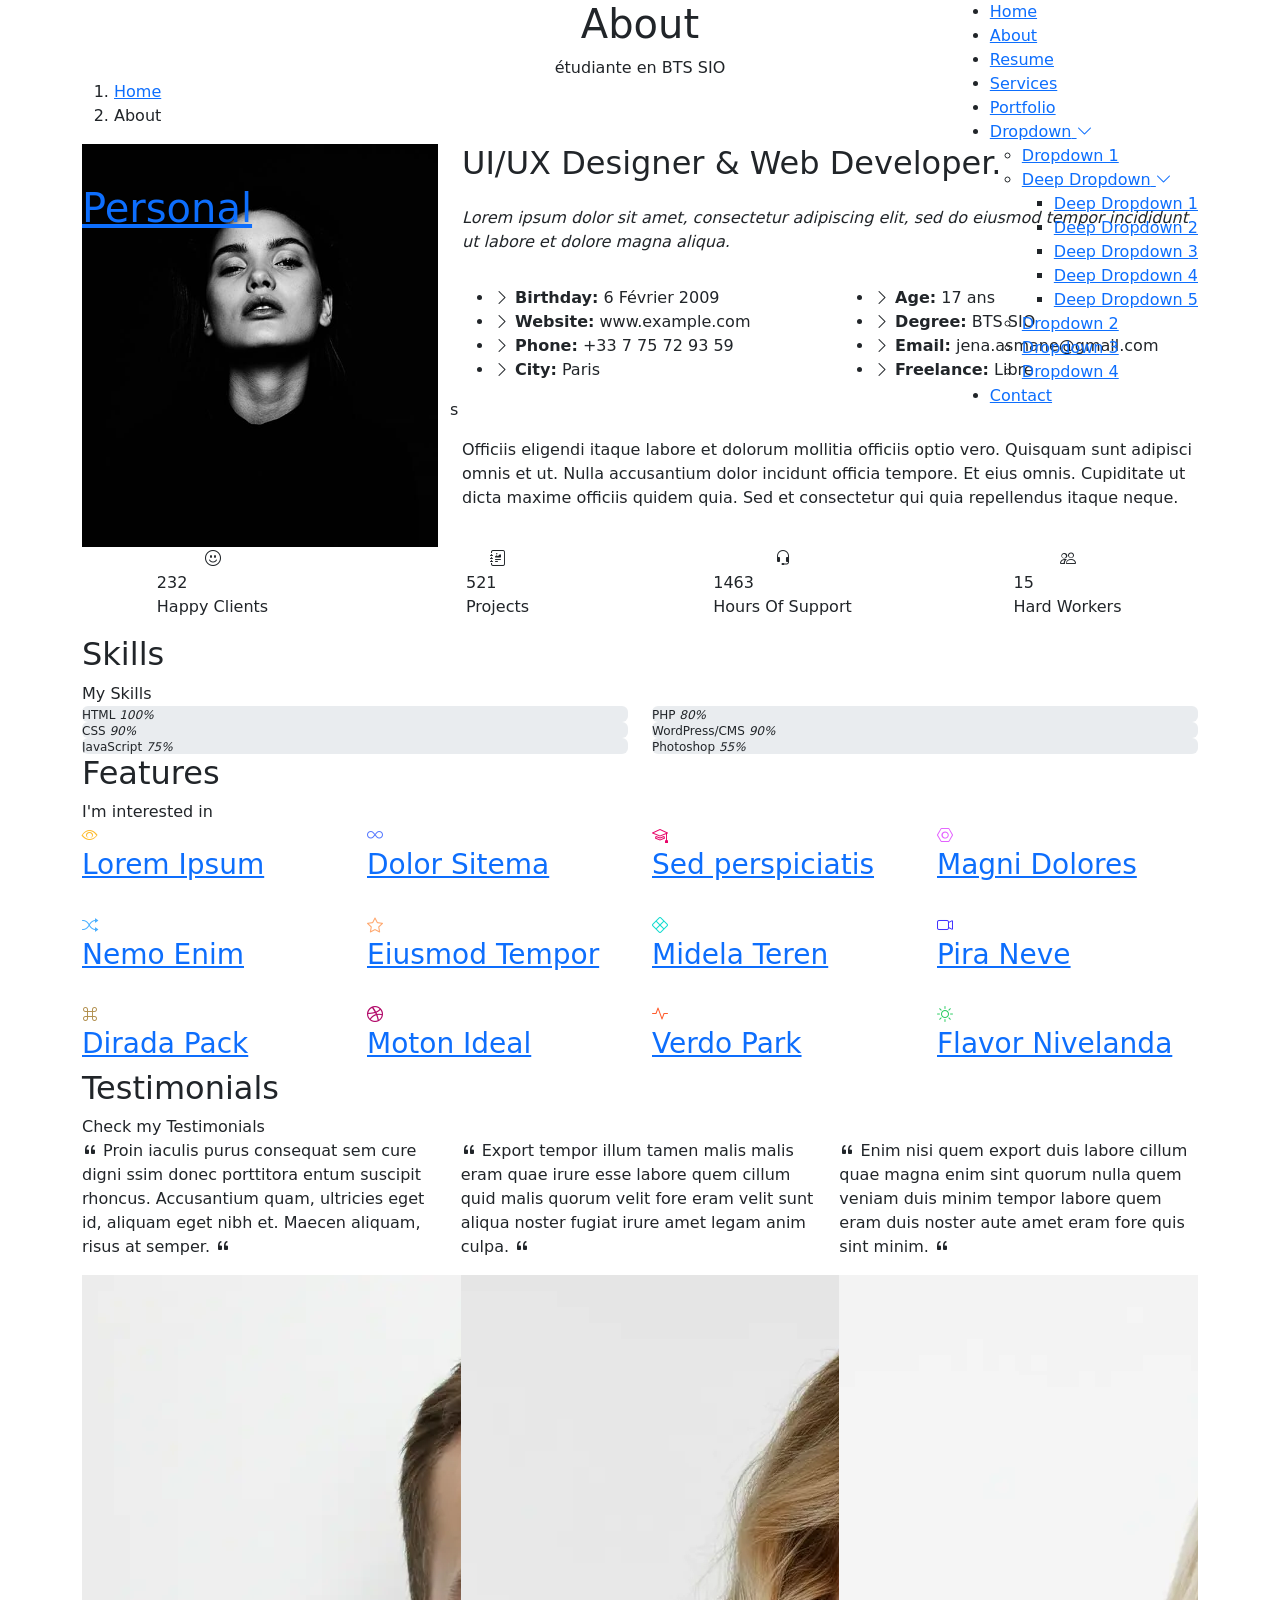
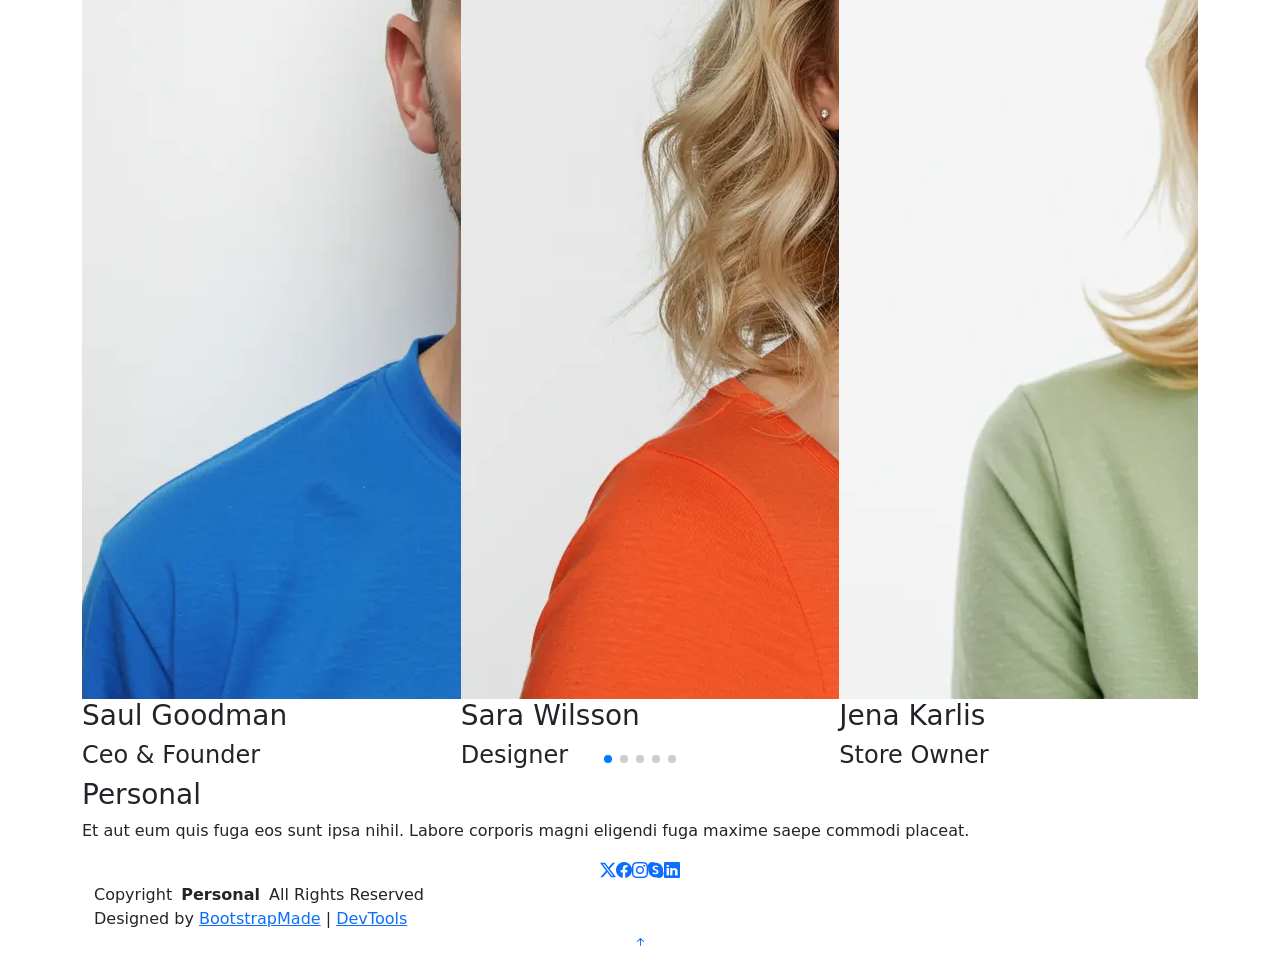
==== commit 6fbbb8f3: "modification de about et index" ====
--- a/about.html
+++ b/about.html
@@ -88,7 +88,7 @@
           <div class="row d-flex justify-content-center text-center">
             <div class="col-lg-8">
               <h1>About</h1>
-              <p class="mb-0">Odio et unde deleniti. Deserunt numquam exercitationem. Officiis quo odio sint voluptas consequatur ut a odio voluptatem. Sit dolorum debitis veritatis natus dolores. Quasi ratione sint. Sit quaerat ipsum dolorem.</p>
+              <p class="mb-0">étudiante en BTS SIO</p>
             </div>
           </div>
         </div>
@@ -121,20 +121,20 @@
             <div class="row">
               <div class="col-lg-6">
                 <ul>
-                  <li><i class="bi bi-chevron-right"></i> <strong>Birthday:</strong> <span>1 May 1995</span></li>
+                  <li><i class="bi bi-chevron-right"></i> <strong>Birthday:</strong> <span>6 Février 2009</span></li>
                   <li><i class="bi bi-chevron-right"></i> <strong>Website:</strong> <span>www.example.com</span></li>
-                  <li><i class="bi bi-chevron-right"></i> <strong>Phone:</strong> <span>+123 456 7890</span></li>
-                  <li><i class="bi bi-chevron-right"></i> <strong>City:</strong> <span>New York, USA</span></li>
+                  <li><i class="bi bi-chevron-right"></i> <strong>Phone:</strong> <span>+33 7 75 72 93 59</span></li>
+                  <li><i class="bi bi-chevron-right"></i> <strong>City:</strong> <span></span>Paris</li>
                 </ul>
               </div>
               <div class="col-lg-6">
                 <ul>
-                  <li><i class="bi bi-chevron-right"></i> <strong>Age:</strong> <span>30</span></li>
-                  <li><i class="bi bi-chevron-right"></i> <strong>Degree:</strong> <span>Master</span></li>
-                  <li><i class="bi bi-chevron-right"></i> <strong>Email:</strong> <span>email@example.com</span></li>
-                  <li><i class="bi bi-chevron-right"></i> <strong>Freelance:</strong> <span>Available</span></li>
+                  <li><i class="bi bi-chevron-right"></i> <strong>Age:</strong> <span>17 ans</span></li>
+                  <li><i class="bi bi-chevron-right"></i> <strong>Degree:</strong> <span>BTS SIO</span></li>
+                  <li><i class="bi bi-chevron-right"></i> <strong>Email:</strong> <span>jena.asmane@gmail.com</span></li>
+                  <li><i class="bi bi-chevron-right"></i> <strong>Freelance:</strong> <span>Libre</span></li>
                 </ul>
-              </div>
+              </div>s
             </div>
             <p class="py-3">
               Officiis eligendi itaque labore et dolorum mollitia officiis optio vero. Quisquam sunt adipisci omnis et ut. Nulla accusantium dolor incidunt officia tempore. Et eius omnis.
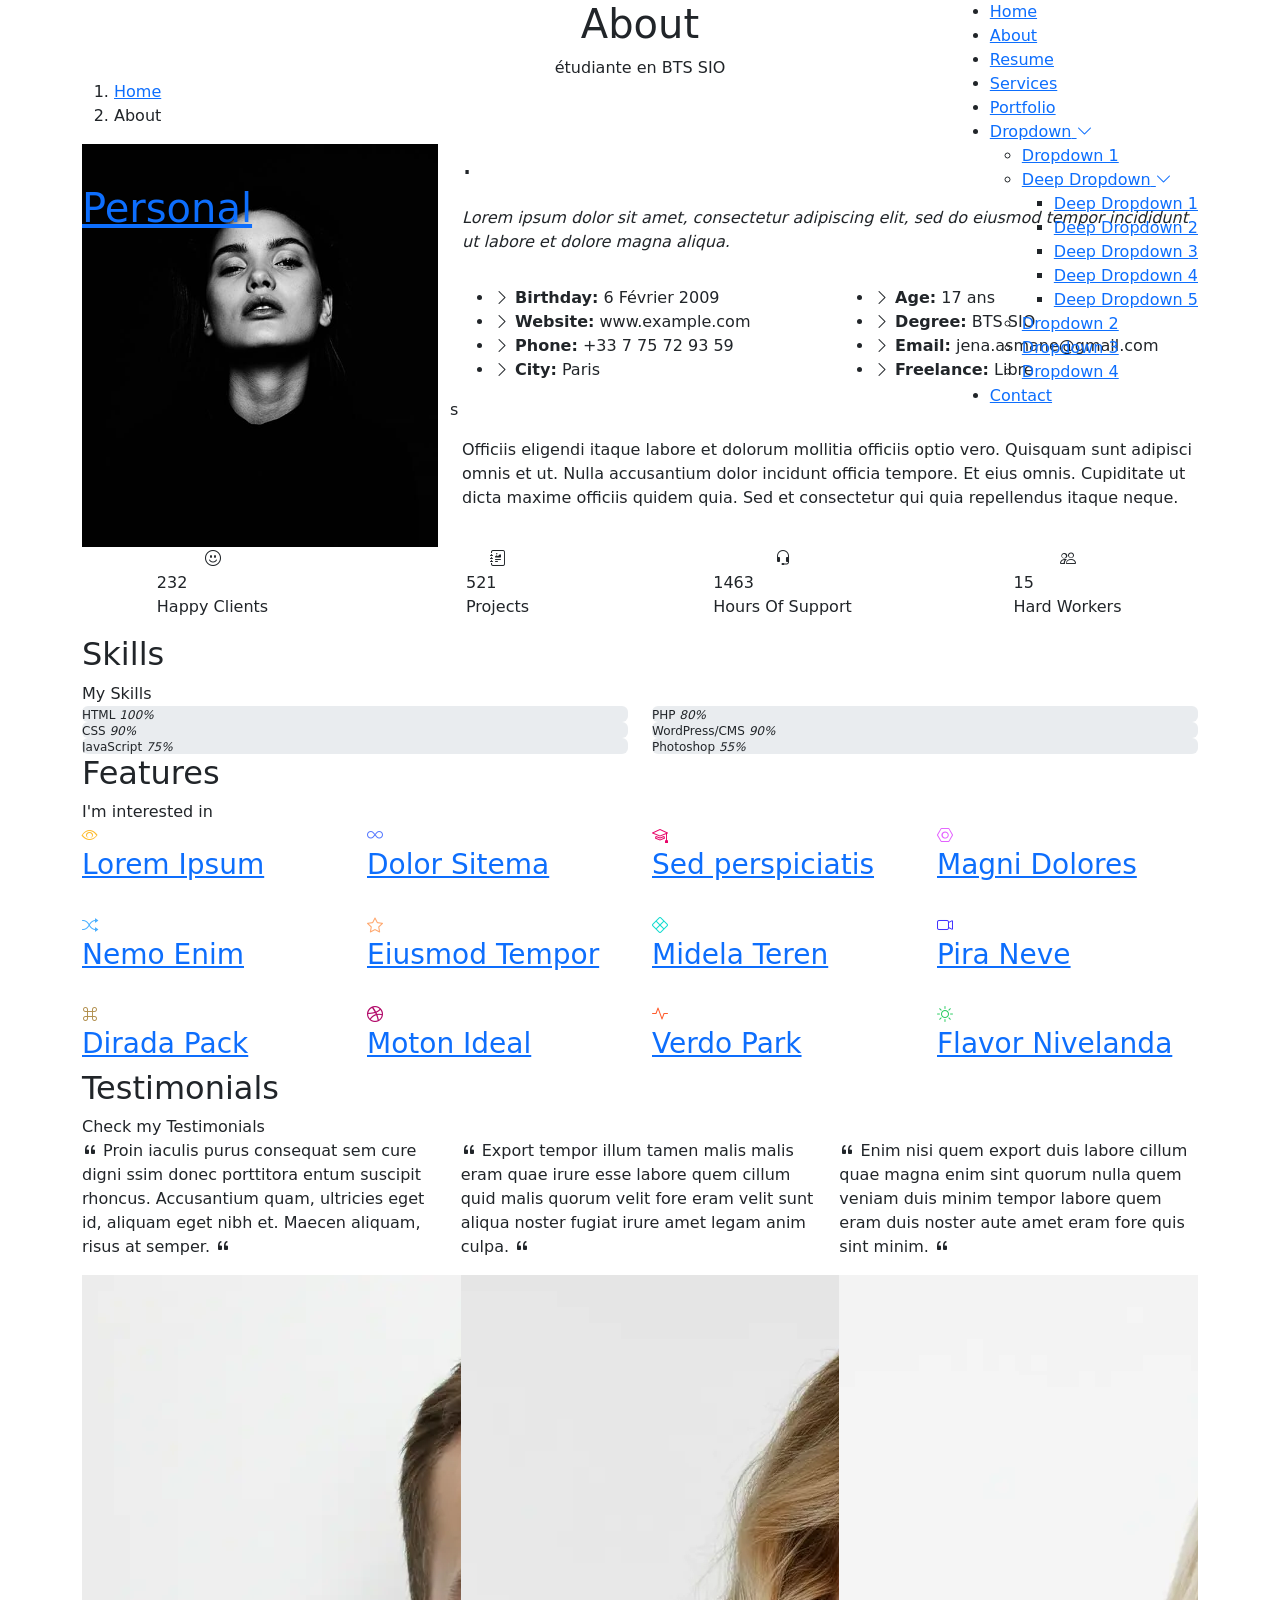
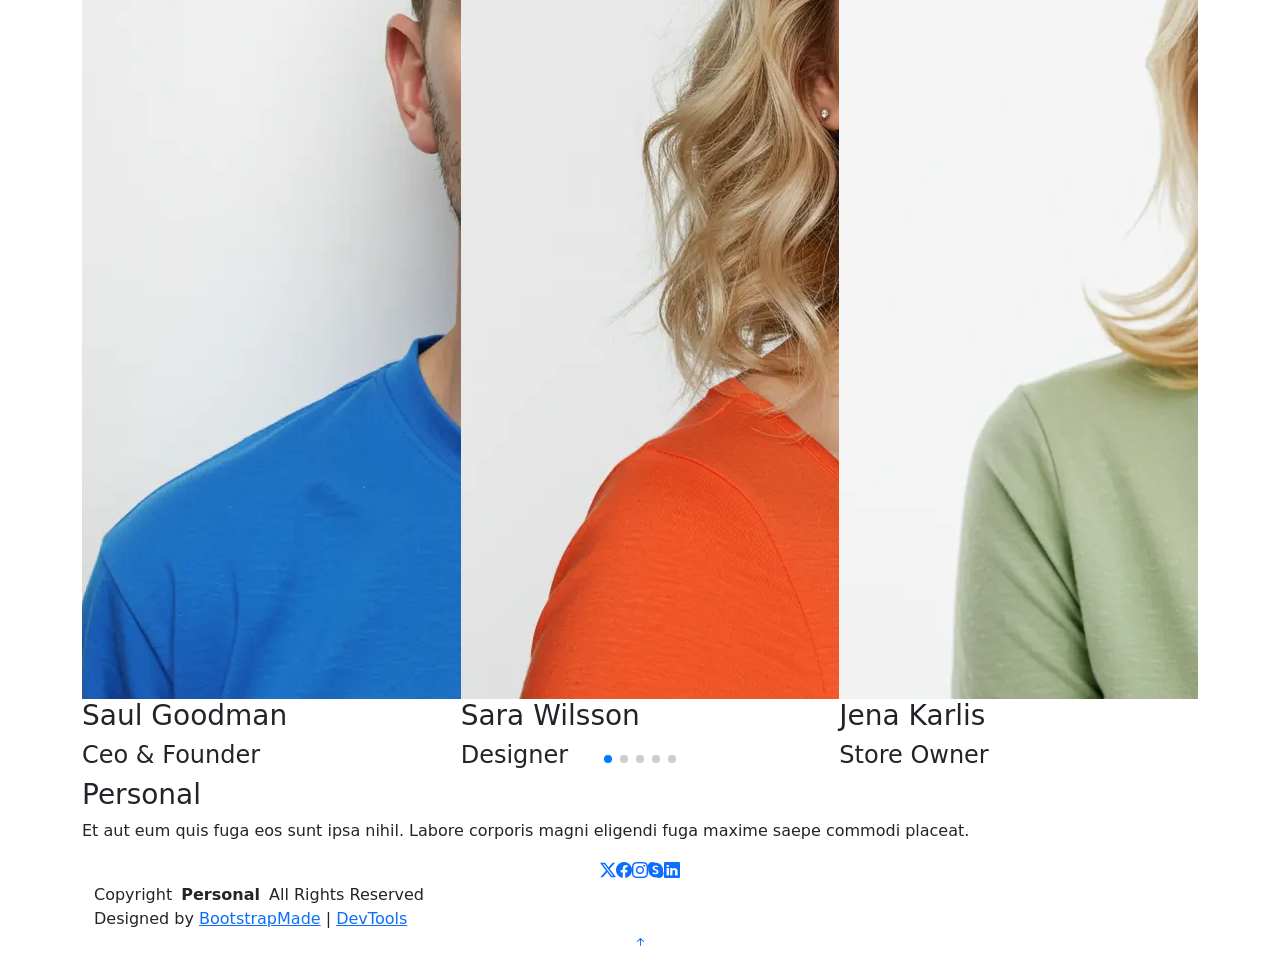
==== commit eb67f12f: "modiffication index et about" ====
--- a/about.html
+++ b/about.html
@@ -4,7 +4,7 @@
 <head>
   <meta charset="utf-8">
   <meta content="width=device-width, initial-scale=1.0" name="viewport">
-  <title>About - Personal Bootstrap Template</title>
+  <title> - Personal Bootstrap Template</title>
   <meta name="description" content="">
   <meta name="keywords" content="">
 
@@ -113,7 +113,7 @@
             <img src="assets/img/profile-img.jpg" class="img-fluid" alt="">
           </div>
           <div class="col-lg-8 content">
-            <h2>UI/UX Designer &amp; Web Developer.</h2>
+            <h2>.</h2>
             <p class="fst-italic py-3">
               Lorem ipsum dolor sit amet, consectetur adipiscing elit, sed do eiusmod tempor incididunt ut labore et dolore
               magna aliqua.
